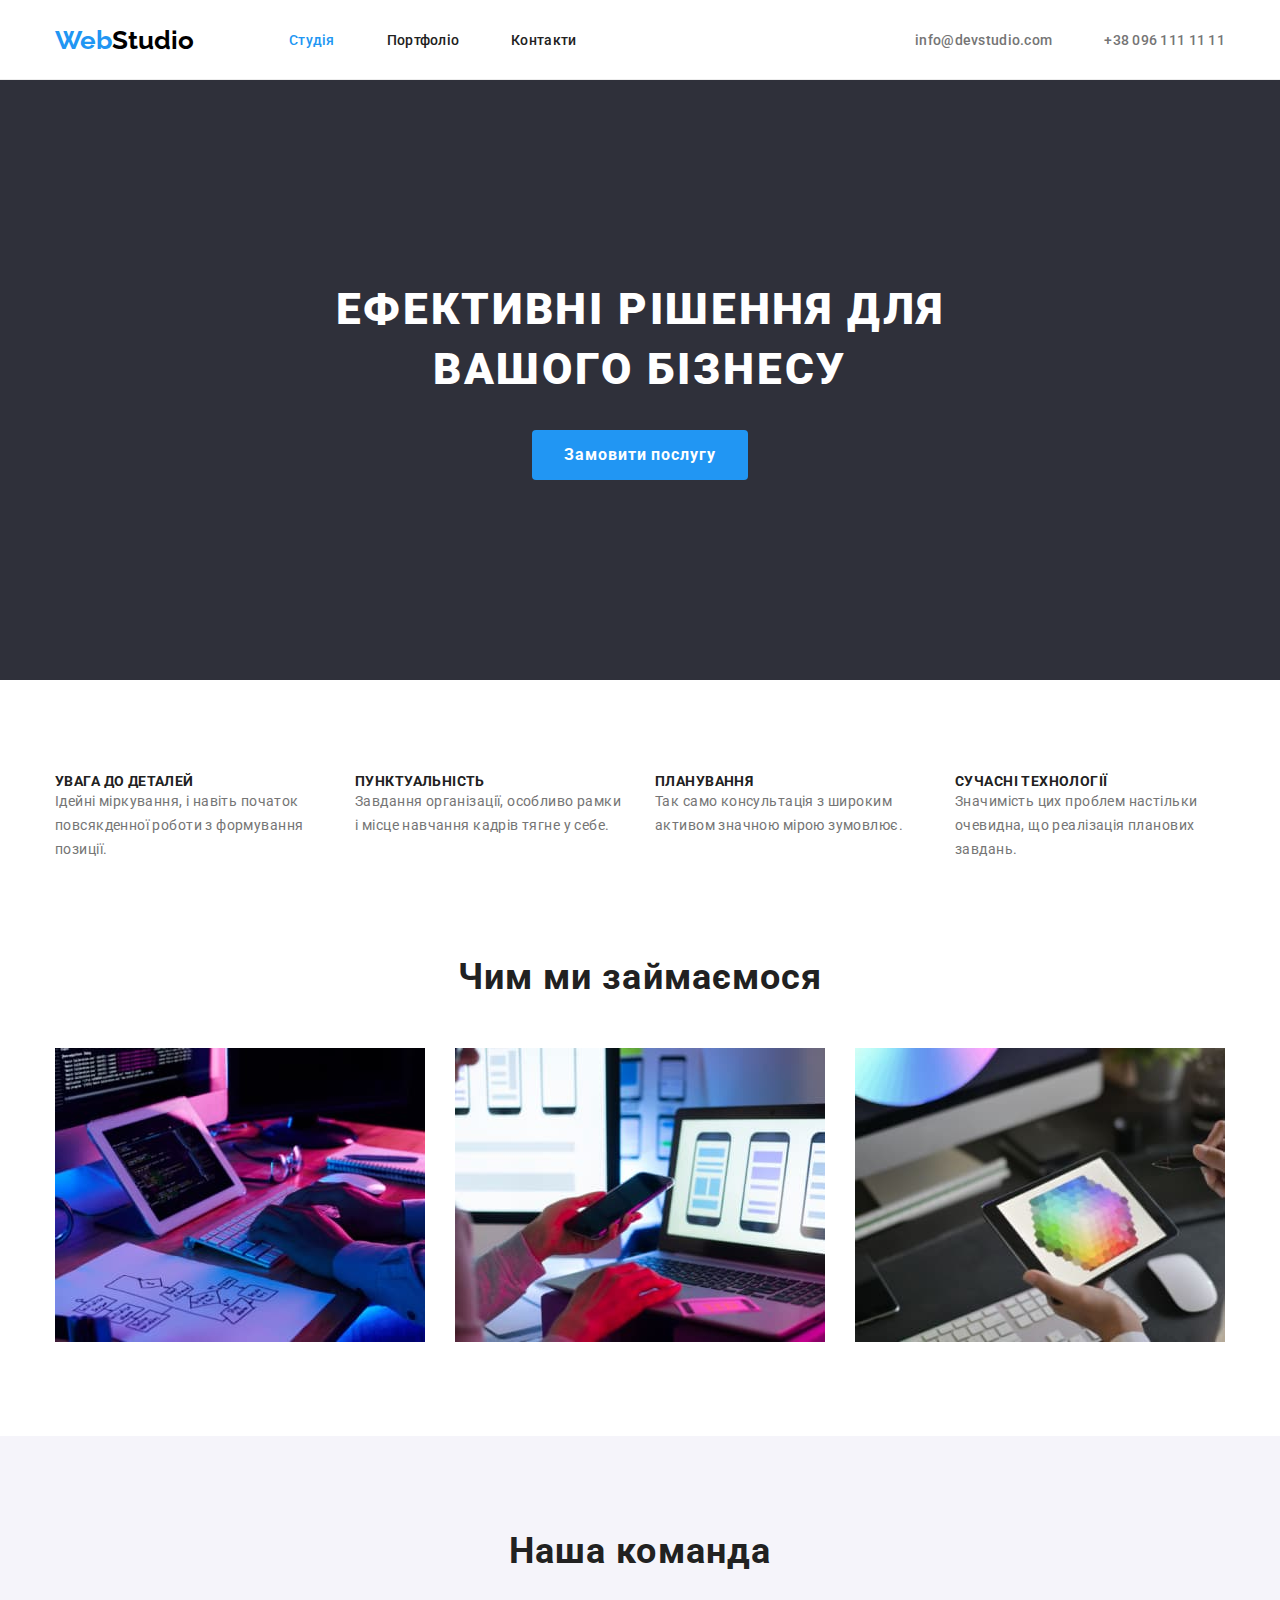
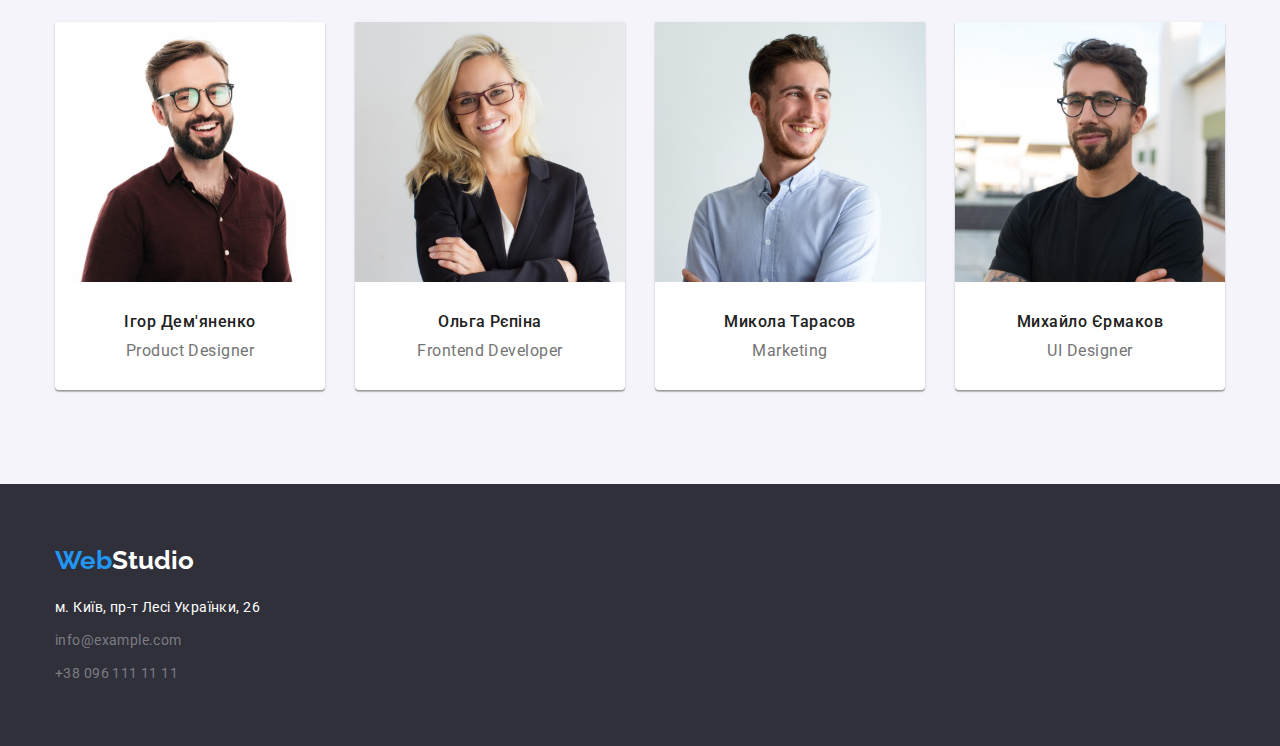
==== index.html @ 160a492e "error correction part-4" ====
<!DOCTYPE html>
<html lang="uk">
  <head>
    <meta charset="UTF-8" />
    <meta http-equiv="X-UA-Compatible" content="IE=edge" />
    <meta name="viewport" content="width=device-width, initial-scale=1.0" />
    <title>GoIt-homework-2</title>
    <link
      href="https://fonts.googleapis.com/css2?family=Raleway:wght@700&family=Roboto:wght@400;500;700;900&display=swap"
      rel="stylesheet"
    />
    <link
      rel="stylesheet"
      href="https://cdnjs.cloudflare.com/ajax/libs/modern-normalize/1.1.0/modern-normalize.min.css"
    />
    <link rel="stylesheet" href="./css/styles.css" />
  </head>
  <!-- Body-->
  <body class="main-page">
    <!-- Header-->
    <header>
      <div class="container section header-container">
        <!-- Navigation -->
        <nav class="header-navigation">
          <a href="#" class="logo">
            <span class="first-title">Web</span
            ><span class="second-title">Studio</span>
          </a>
          <ul class="navigation header-menu">
            <li>
              <a class="item-navigation current" href="index.html">Студія</a>
            </li>
            <li>
              <a class="item-navigation" href="portfolio.html">Портфоліо</a>
            </li>
            <li>
              <a class="item-navigation" href="#">Контакти</a>
            </li>
          </ul>
        </nav>
        <ul class="contacts header-contacts">
          <li>
            <a class="item-contacts" href="email:info@devstudio.com"
              >info@devstudio.com</a
            >
          </li>
          <li>
            <a class="item-contacts" href="tel:+380961111111"
              >+38 096 111 11 11</a
            >
          </li>
        </ul>
      </div>
    </header>
    <!-- Main -->
    <main>
      <!-- Секція - hero -->
      <section class="hero hero-modify section">
        <div class="container hero-title">
          <h1 class="subject">
            Ефективні рішення для <br />
            вашого бізнесу
          </h1>
          <button type="button" class="button-central pointer">
            Замовити послугу
          </button>
        </div>
      </section>
      <!-- Секція - attention -->
      <section class="attention section">
        <div class="container">
          <h2 class="visually-hidden">Наші особливості</h2>
          <ul class="menu attention-menu">
            <li class="attention-card">
              <h3 class="description">УВАГА ДО ДЕТАЛЕЙ</h3>
              <p class="announcement">
                Ідейні міркування, і навіть початок повсякденної роботи з
                формування позиції.
              </p>
            </li>
            <li class="attention-card">
              <h3 class="description">ПУНКТУАЛЬНІСТЬ</h3>
              <p class="announcement">
                Завдання організації, особливо рамки і місце навчання кадрів
                тягне у себе.
              </p>
            </li>
            <li class="attention-card">
              <h3 class="description">ПЛАНУВАННЯ</h3>
              <p class="announcement">
                Так само консультація з широким активом значною мірою зумовлює.
              </p>
            </li>
            <li class="attention-card">
              <h3 class="description">СУЧАСНІ ТЕХНОЛОГІЇ</h3>
              <p class="announcement">
                Значимість цих проблем настільки очевидна, що реалізація
                планових завдань.
              </p>
            </li>
          </ul>
        </div>
      </section>
      <!-- Секція - work -->
      <section class="work section">
        <div class="container">
          <h2 class="sub-subject work-title">Чим ми займаємося</h2>
          <ul class="menu-img menu-foto">
            <li class="foto-work">
              <img src="./images/work-1.jpg" alt="development" width="370" />
            </li>
            <li class="foto-work">
              <img
                src="./images/work-2.jpg"
                alt="mobile optimization"
                width="370"
              />
            </li>
            <li class="foto-work">
              <img src="./images/work-3.jpg" alt="testing" width="370" />
            </li>
          </ul>
        </div>
      </section>
      <!-- Секція - team -->
      <section class="team section">
        <div class="container">
          <h2 class="sub-subject team-title">Наша команда</h2>
          <ul class="menu-team">
            <li class="team-foto">
              <img src="./images/img-3.jpg" alt="Ігор Дем'яненко" width="270" />
              <div class="team-members">
                <h3 class="employee">Ігор Дем'яненко</h3>
                <p class="direction">Product Designer</p>
              </div>
            </li>
            <li class="team-foto">
              <img src="./images/img-2.jpg" alt="Ольга Рєпіна" width="270" />
              <div class="team-members">
                <h3 class="employee">Ольга Рєпіна</h3>
                <p class="direction">Frontend Developer</p>
              </div>
            </li>
            <li class="team-foto">
              <img src="./images/img-1.jpg" alt="Микола Тарасов" width="270" />
              <div class="team-members">
                <h3 class="employee">Микола Тарасов</h3>
                <p class="direction">Marketing</p>
              </div>
            </li>
            <li class="team-foto">
              <img src="./images/img.jpg" alt="Михайло Єрмаков" width="270" />
              <div class="team-members">
                <h3 class="employee">Михайло Єрмаков</h3>
                <p class="direction">UI Designer</p>
              </div>
            </li>
          </ul>
        </div>
      </section>
    </main>
    <!-- Footer -->
    <footer class="footer logo-footer">
      <div class="container footer-nav">
        <a href="#" class="logo logo-footer"
          ><span class="first-title">Web</span
          ><span class="third-title">Studio</span></a
        >
        <ul class="contacts footer-contacts">
          <li class="footer-item-contacts">
            <a
              class="item-contacts adress"
              href="https://goo.gl/maps/Yw9RbGyQuBQphTTS8"
              >м. Київ, пр-т Лесі Українки, 26
            </a>
          </li>
          <li class="footer-item-contacts">
            <a class="item-contacts mail" href="email:info@example.com"
              >info@example.com</a
            >
          </li>
          <li class="footer-item-contacts">
            <a class="item-contacts number" href="tel:+380961111111"
              >+38 096 111 11 11</a
            >
          </li>
        </ul>
      </div>
    </footer>
  </body>
</html>
---- css/styles.css ----
:root {
    --main-page: #FFFFFF;
    --main-opacity: #FFFFFF60;
    --text-items: #2196F3;
    --element-hero: #2F303A;
    --text-page: #000000;
    --text-main: #212121;
    --text-contacts: #757575;
    --bcg-button: #F5F4FA;
    --bcg-btn-hero: #188CE8;
    --border-header: #ECECEC;
    --border-portfolio: #EEEEEE;
    --card-distance: 30px;
    --card-shadow: 0px 1px 3px rgba(0, 0, 0, 0.12),
        0px 1px 1px rgba(0, 0, 0, 0.14),
        0px 2px 1px rgba(0, 0, 0, 0.2);
}
h1, h2, h3, h4, p, ul, span {
    margin-top: 0;
    margin-bottom: 0;
}

ul {
    padding-left: 0;
}
img {
    display: block;
}

/* Курсор - рука (pointer) */
.pointer {
    cursor: pointer;
}

/* Робоча зона - контейнер*/
.container {
    width: 1200px;
    margin: 0 auto;
    padding-left: 15px;
    padding-right: 15px;
    /* outline: 2px solid red; */
}
/* Section - паддинги */
.section {
    padding-top: 94px;
    padding-bottom: 94px;
}


/* OUTLINE */
/*
.container {
    outline: 1px solid red ;
} */


/* Header - flex */
.header-container {
    display: flex;
    align-items: center;
    justify-content: space-between;
}

.header-menu, .header-contacts, .header-navigation {
    display: flex;
    align-items: center;
}
.header-menu, .header-contacts {
    column-gap: 52px;
}
.header-navigation {
    column-gap: 95px;
}
.header-container {
    padding-top: 24px;
    padding-bottom: 23px;
}
header {
    border-bottom: 1px solid var(--border-header) ;
}

/* Hero - flex */
.hero-modify {
    padding-top: 200px;
    padding-bottom: 200px;
    background-color: var(--element-hero);
}
.hero-title {
    display: flex;
    flex-direction: column;
    align-items: center;
}

.button-central {
    margin-top: 30px;
    padding: 10px 32px;
}

/* Секція Attention - flex */
.attention-menu {
    display: flex;
    justify-content: space-between;
}

/* Сітка attention-card */

.attention-card {
   width: calc((100% - 3 * 30px)/4);
 }


/* Секція work - flex */
.menu-foto {
    display: flex;
    justify-content: space-between;
}
.foto-work {
    width: calc((100% - 2 * 30px)/3);
    
}

/* Секція team - flex */

.menu-team {
    display: flex;
    justify-content: space-between;
}
.team-foto {
    text-align: center;
    background-color: var(--main-page);
    border-radius: 0 0 4px 4px;
    box-shadow: var(--card-shadow);
    width: calc((100% - 3 * 30px )/4);
}

/* Портфоліо - flex */

.menu-nav-porfolio {
    display: flex;
    justify-content: center;
    margin-bottom: 50px;
}
.button-menu {
    margin-right: 8px;
}




/* Сітка списку в портфоліо */ 

.menu-service {
    display: flex;
    flex-wrap: wrap;
    margin-top: calc( -1 * var(--card-distance));
    margin-left: calc( -1 * var(--card-distance));
}
.menu-service > .picture-portfolio {
    flex-basis: calc(100%/3 - var(--card-distance));
    margin-left: var(--card-distance);
    margin-top: var(--card-distance);
}




 
.picture-portfolio {
    text-align: left;
    padding-bottom: 0px;
}


.menu-description {
    border-left: 1px solid var(--border-portfolio);
    border-bottom: 1px solid var(--border-portfolio);
    border-right: 1px solid var(--border-portfolio);
    padding: 20px 24px;
}




/* =====Сторінка - Студія =====*/
/* Основні стилі - body */
body {
    font-family: 'Roboto', sans-serif;
    background-color: var(--main-page);
    color: var(--text-main);
}
.navigation, .contacts, .menu,
.menu-img, .menu-team, .menu-service {
    list-style: none;
}

/* Logo - WebStudio */
.logo {
    font-family: 'Raleway';
    font-size: 26px;
    font-weight: 700;
    line-height: 1.24;
}
.first-title {
    color: var(--text-items);
}
.second-title {
    color: var(--text-page);
}
.third-title {
    color: var(--main-page);
}

.item-contacts, .item-navigation, .logo {
    text-decoration: none;
}

/* Кнопки навыгації*/
.item-navigation {
    font-size: 14px;
    line-height: 1.14;
    font-weight: 500;
    letter-spacing: 0.02em;
    color: var(--text-main);
}

.item-contacts {
    font-size: 14px;
    line-height: 1.14;
    font-weight: 500;
    letter-spacing: 0.02em;
    color: var(--text-contacts);
}

.item-navigation:hover,
.item-navigation:focus,
.item-contacts:hover,
.item-contacts:focus {
    color: var(--text-items);
}

.item-navigation.current {
    color: var(--text-items);
}

/* Секція - hero */
.subject {
    color: var(--main-page);
    font-size: 44px;
    line-height: 1.36;
    font-weight: 900;
    text-transform: uppercase;
    text-align: center;
    letter-spacing: 0.06em;
}
.button-central {
    font-family: 'Roboto', sans-serif;
    font-size: 16px;
    line-height: 1.88;
    font-weight: 700;
    background-color: #2196F3;
    color: var(--main-page) ;
    border: var(--text-items);
    letter-spacing: 0.06em;
    border-radius: 4px;
    text-align: center;
}

.button-central:hover,
.button-central:focus {
    color: var(--main-page);
    background-color: var(--bcg-btn-hero);
}

/* Секція - опис */
.description {
    font-size: 14px;
    font-weight: 700;
    line-height: 1.14;
    letter-spacing: 0.03em;
    text-transform: uppercase;
}
.announcement {
    font-size: 14px;
    line-height: 1.71;
    letter-spacing: 0.03em;
    color: var(--text-contacts);
}

/* Секція - work */
.sub-subject {
    font-size: 36px;
    line-height: 1.17;
    font-weight: 700;
    letter-spacing: 0.03em;
    text-align: center;
    margin-bottom: 50px;
}
.work {
    padding-top: 0;
}

/* Секція - team */

.team {
    background-color: var(--bcg-button);
}

.employee {
    font-size: 16px;
    font-weight: 500;
    line-height: 1.19;
    letter-spacing: 0.03em;
}
.direction {
    font-size: 16px;
    font-weight: 400;
    line-height: 1.19;
    letter-spacing: 0.03em;
    color: var(--text-contacts);
}
.team-members {
    padding-top: 30px;
    padding-bottom: 30px;
}
.employee {
    margin-bottom: 10px;
}

/* Footer */
.footer-nav {
    
}
.footer-contacts {
    margin-top: 20px;
}
.footer {
    background-color: var(--element-hero);
    padding: 60px 0 60px 0;
}

.adress {
    font-size: 14px;
    line-height: 1.71;
    letter-spacing: 0.03em;
    font-weight: 400;
    color: var(--main-page);
}

.mail,
.number {
    font-size: 14px;
    line-height: 1.71;
    letter-spacing: 0.03em;
    font-weight: 400;
    color: var(--main-opacity);
}

.footer-item-contacts:not(:last-child) {
    margin-bottom: 9px;
}



/* Скриваємо заголовки */
.visually-hidden {
    position: absolute;
    white-space: nowrap;
    width: 1px;
    height: 1px;
    overflow: hidden;
    border: 0;
    padding: 0;
    clip: rect(0 0 0 0);
    clip-path: inset(50%);
    margin: -1px;
}
  
/* ====== Сторінка - Портфоліо =====*/

/* Стилі кнопок портфоліо*/
.list-button:hover,
.list-button:focus {
    color: var(--main-page) ;
    background-color: var(--text-items);
}
.list-button {
    font-family: 'Roboto', sans-serif;
    font-weight: 500;
    font-size: 16px;
    line-height: 1.63;
    letter-spacing: 0.03em;
    color: var(--text-main);
    background-color: var(--bcg-button);
    border: var(--bcg-button);
    border-radius: 4px;
    padding: 6px 22px;
}
.first {
    padding: 6px 25px;
}
.menu-portfolio {
    font-weight: 700;
    font-size: 18px;
    line-height: 2;
    letter-spacing: 0.06em;
    color: var(--text-main);
}
.service-name {
    font-weight: 400;
    font-size: 16px;
    line-height: 1.88;
    letter-spacing: 0.03em;
    color: var(--text-contacts);
    margin-top: 4px;
}
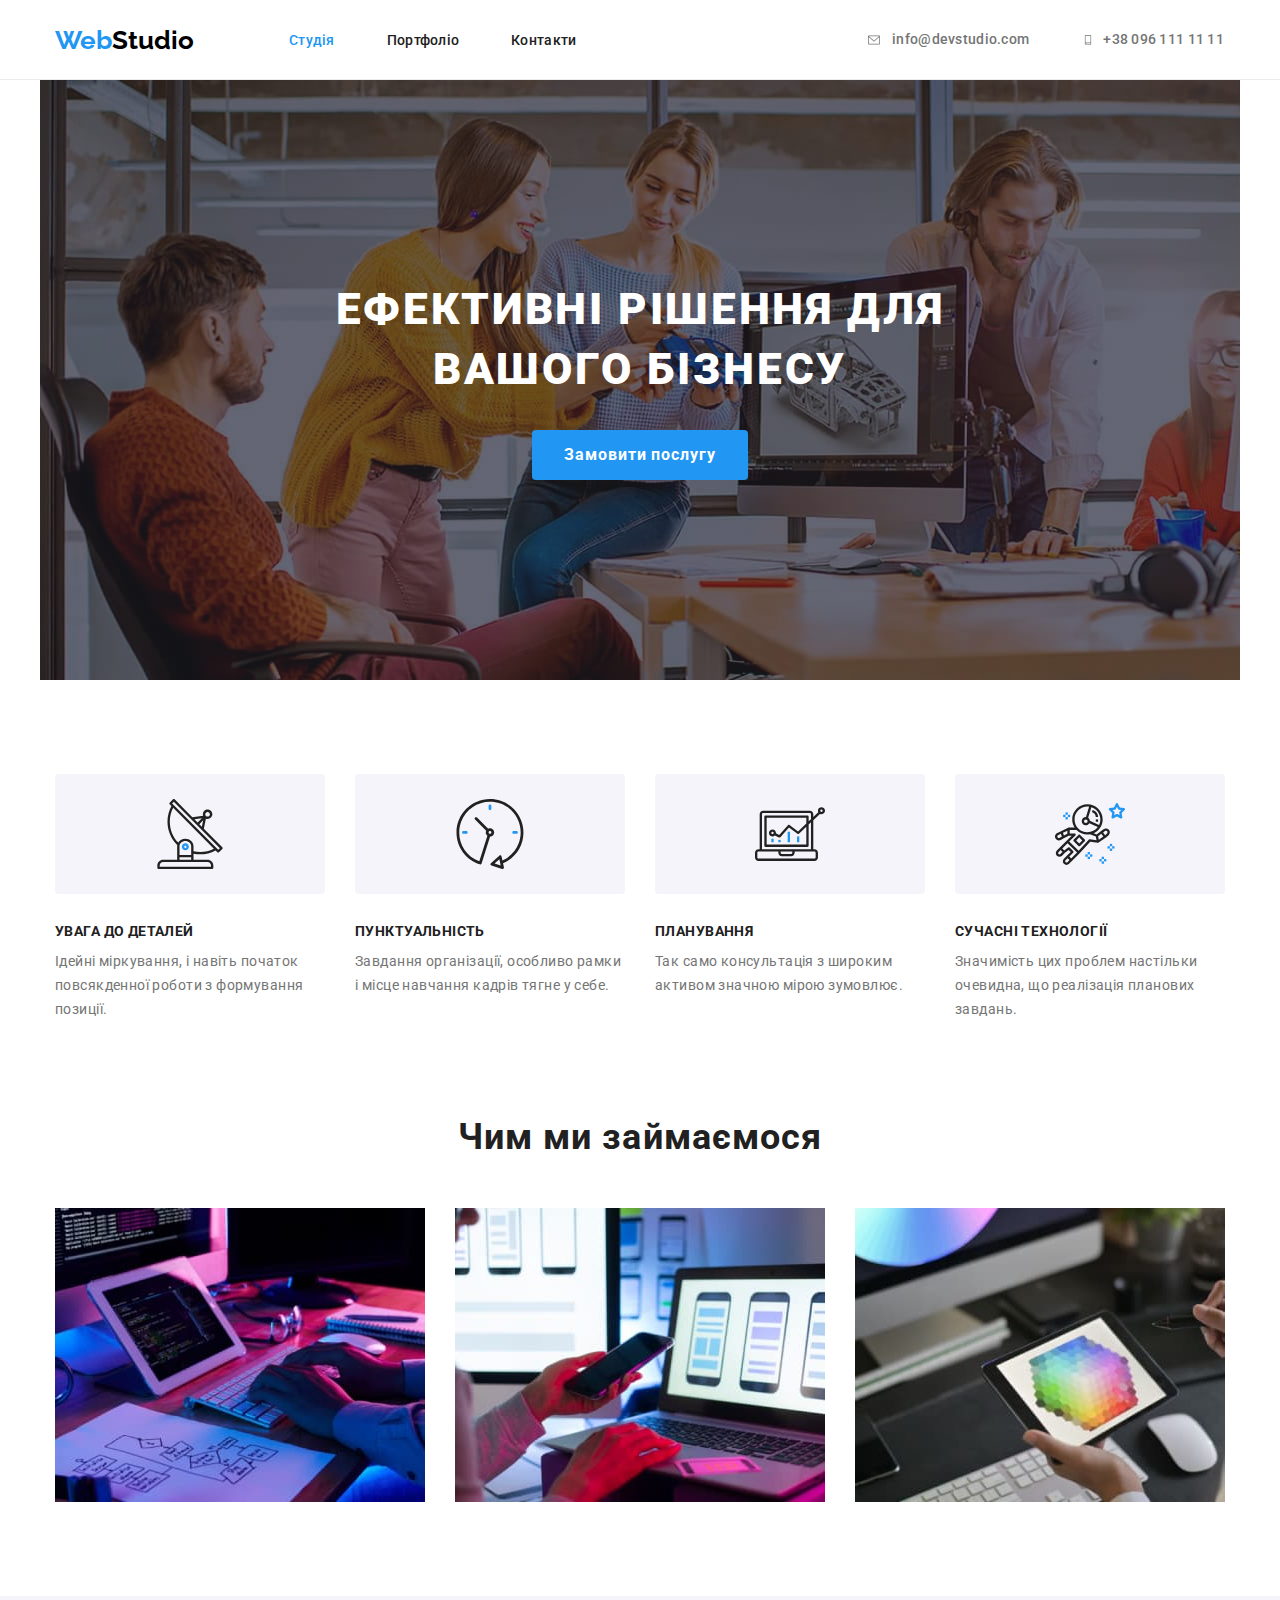
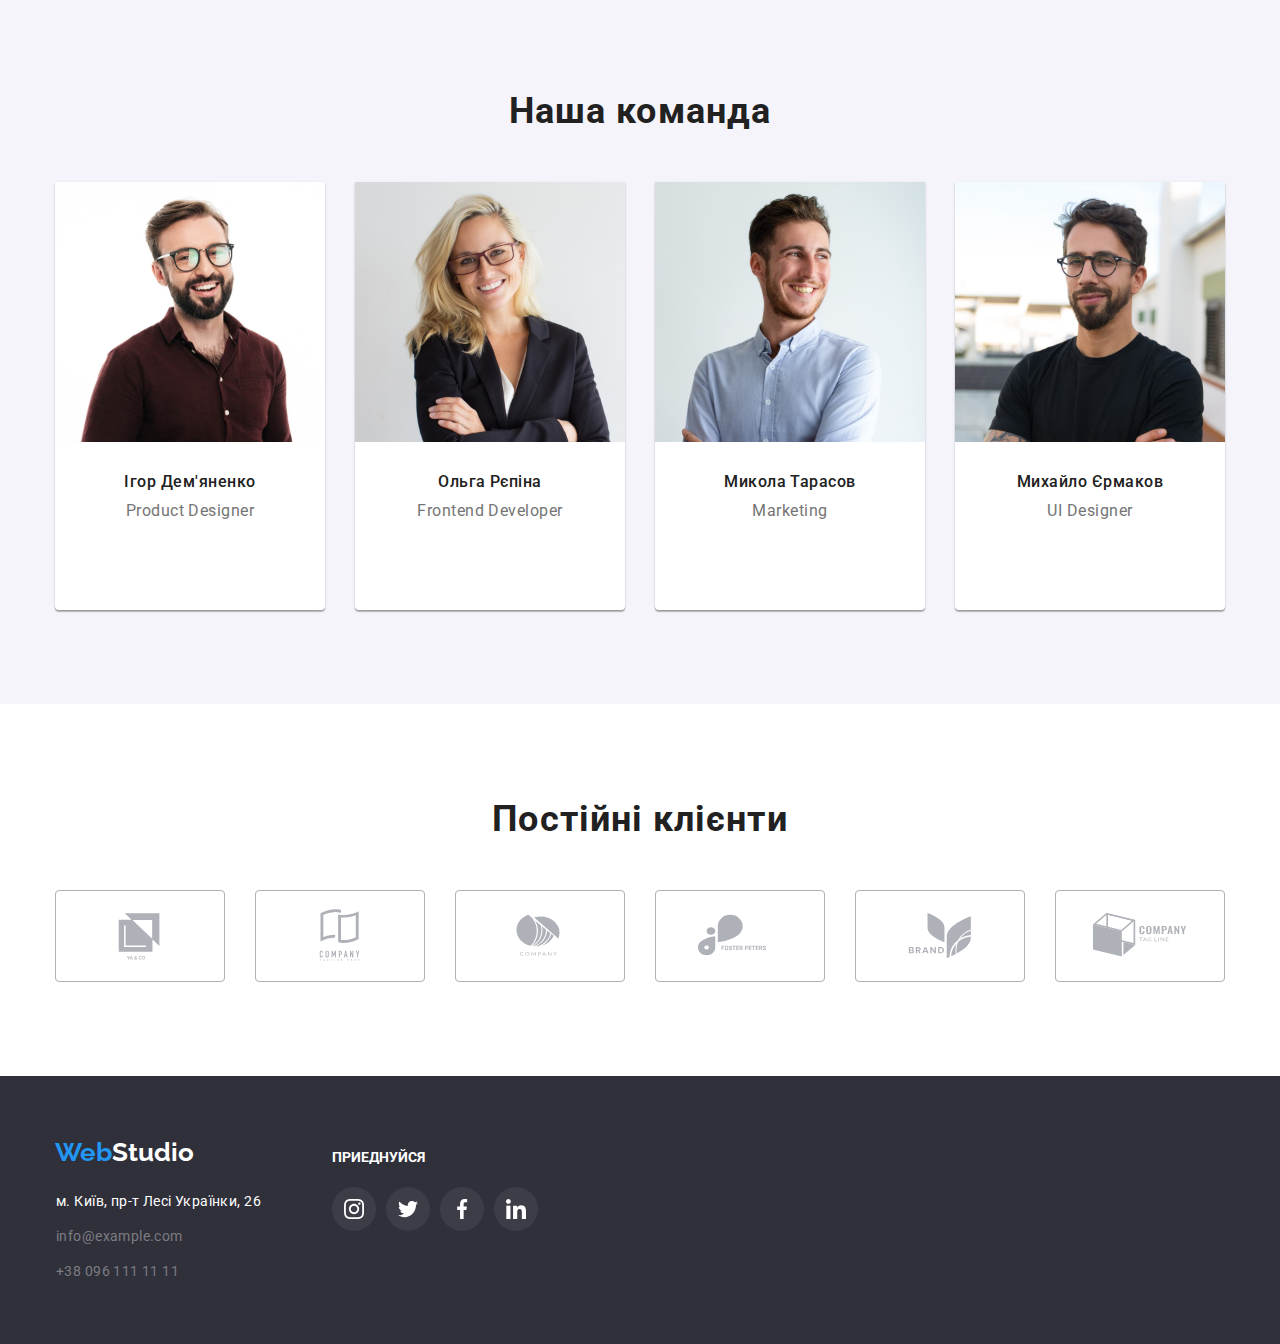
==== commit 8f9af237: "home-work-04" ====
--- a/index.html
+++ b/index.html
@@ -4,7 +4,7 @@
     <meta charset="UTF-8" />
     <meta http-equiv="X-UA-Compatible" content="IE=edge" />
     <meta name="viewport" content="width=device-width, initial-scale=1.0" />
-    <title>GoIt-homework-2</title>
+    <title>GoIt-homework-4</title>
     <link
       href="https://fonts.googleapis.com/css2?family=Raleway:wght@700&family=Roboto:wght@400;500;700;900&display=swap"
       rel="stylesheet"
@@ -39,14 +39,30 @@
           </ul>
         </nav>
         <ul class="contacts header-contacts">
-          <li>
-            <a class="item-contacts" href="email:info@devstudio.com"
-              >info@devstudio.com</a
+          <li class="header-mail">
+            <a class="item-contacts" href="email:info@devstudio.com">
+              <svg
+                aria-label="конверт"
+                class="icon-header"
+                width="16"
+                height="12"
+              >
+                <use href="./images/sprite.svg#icon-envelope"></use>
+              </svg>
+              info@devstudio.com</a
             >
           </li>
           <li>
-            <a class="item-contacts" href="tel:+380961111111"
-              >+38 096 111 11 11</a
+            <a class="item-contacts" href="tel:+380961111111">
+              <svg
+                aria-label="смартфон"
+                class="icon-header"
+                width="10"
+                height="16"
+              >
+                <use href="./images/sprite.svg#icon-smartphone"></use>
+              </svg>
+              +38 096 111 11 11</a
             >
           </li>
         </ul>
@@ -55,7 +71,7 @@
     <!-- Main -->
     <main>
       <!-- Секція - hero -->
-      <section class="hero hero-modify section">
+      <section class="hero hero-modify">
         <div class="container hero-title">
           <h1 class="subject">
             Ефективні рішення для <br />
@@ -72,6 +88,16 @@
           <h2 class="visually-hidden">Наші особливості</h2>
           <ul class="menu attention-menu">
             <li class="attention-card">
+              <div class="icon-advantage">
+                <svg
+                  aria-label="деталі"
+                  class="icon-antenna"
+                  width="70"
+                  height="70"
+                >
+                  <use href="./images/sprite.svg#icon-antenna"></use>
+                </svg>
+              </div>
               <h3 class="description">УВАГА ДО ДЕТАЛЕЙ</h3>
               <p class="announcement">
                 Ідейні міркування, і навіть початок повсякденної роботи з
@@ -79,6 +105,16 @@
               </p>
             </li>
             <li class="attention-card">
+              <div class="icon-advantage">
+                <svg
+                  aria-label="пунктуальність"
+                  class="icon-clock"
+                  width="70"
+                  height="70"
+                >
+                  <use href="./images/sprite.svg#icon-clock"></use>
+                </svg>
+              </div>
               <h3 class="description">ПУНКТУАЛЬНІСТЬ</h3>
               <p class="announcement">
                 Завдання організації, особливо рамки і місце навчання кадрів
@@ -86,12 +122,32 @@
               </p>
             </li>
             <li class="attention-card">
+              <div class="icon-advantage">
+                <svg
+                  aria-label="планування"
+                  class="icon-diagram"
+                  width="70"
+                  height="70"
+                >
+                  <use href="./images/sprite.svg#icon-diagram"></use>
+                </svg>
+              </div>
               <h3 class="description">ПЛАНУВАННЯ</h3>
               <p class="announcement">
                 Так само консультація з широким активом значною мірою зумовлює.
               </p>
             </li>
             <li class="attention-card">
+              <div class="icon-advantage">
+                <svg
+                  aria-label="технології"
+                  class="icon-astronaut"
+                  width="70"
+                  height="70"
+                >
+                  <use href="./images/sprite.svg#icon-astronaut"></use>
+                </svg>
+              </div>
               <h3 class="description">СУЧАСНІ ТЕХНОЛОГІЇ</h3>
               <p class="announcement">
                 Значимість цих проблем настільки очевидна, що реалізація
@@ -133,6 +189,37 @@
                 <h3 class="employee">Ігор Дем'яненко</h3>
                 <p class="direction">Product Designer</p>
               </div>
+              <!-- Social-list-1-->
+              <ul class="socila-list">
+                <li class="social-list-item">
+                  <a href="" class="social-list-link">
+                    <svg aria-label="інстаграм" class="social-list-icon">
+                      <use href="./images/sprite.svg#icon-instagram"></use>
+                    </svg>
+                  </a>
+                </li>
+                <li class="social-list-item">
+                  <a href="" class="social-list-link">
+                    <svg aria-label="твітер" class="social-list-icon">
+                      <use href="./images/sprite.svg#icon-twitter"></use>
+                    </svg>
+                  </a>
+                </li>
+                <li class="social-list-item">
+                  <a href="" class="social-list-link">
+                    <svg aria-label="фейсбук" class="social-list-icon">
+                      <use href="./images/sprite.svg#icon-facebook"></use>
+                    </svg>
+                  </a>
+                </li>
+                <li class="social-list-item">
+                  <a href="" class="social-list-link">
+                    <svg aria-label="лінкедін" class="social-list-icon">
+                      <use href="./images/sprite.svg#icon-linkedin"></use>
+                    </svg>
+                  </a>
+                </li>
+              </ul>
             </li>
             <li class="team-foto">
               <img src="./images/img-2.jpg" alt="Ольга Рєпіна" width="270" />
@@ -140,6 +227,37 @@
                 <h3 class="employee">Ольга Рєпіна</h3>
                 <p class="direction">Frontend Developer</p>
               </div>
+              <!-- Social-list-2-->
+              <ul class="socila-list">
+                <li class="social-list-item">
+                  <a href="" class="social-list-link">
+                    <svg aria-label="інстаграм" class="social-list-icon">
+                      <use href="./images/sprite.svg#icon-instagram"></use>
+                    </svg>
+                  </a>
+                </li>
+                <li class="social-list-item">
+                  <a href="" class="social-list-link">
+                    <svg aria-label="твітер" class="social-list-icon">
+                      <use href="./images/sprite.svg#icon-twitter"></use>
+                    </svg>
+                  </a>
+                </li>
+                <li class="social-list-item">
+                  <a href="" class="social-list-link">
+                    <svg aria-label="фейсбук" class="social-list-icon">
+                      <use href="./images/sprite.svg#icon-facebook"></use>
+                    </svg>
+                  </a>
+                </li>
+                <li class="social-list-item">
+                  <a href="" class="social-list-link">
+                    <svg aria-label="лінкедін" class="social-list-icon">
+                      <use href="./images/sprite.svg#icon-linkedin"></use>
+                    </svg>
+                  </a>
+                </li>
+              </ul>
             </li>
             <li class="team-foto">
               <img src="./images/img-1.jpg" alt="Микола Тарасов" width="270" />
@@ -147,6 +265,37 @@
                 <h3 class="employee">Микола Тарасов</h3>
                 <p class="direction">Marketing</p>
               </div>
+              <!-- Social-list-3-->
+              <ul class="socila-list">
+                <li class="social-list-item">
+                  <a href="" class="social-list-link">
+                    <svg aria-label="інстаграм" class="social-list-icon">
+                      <use href="./images/sprite.svg#icon-instagram"></use>
+                    </svg>
+                  </a>
+                </li>
+                <li class="social-list-item">
+                  <a href="" class="social-list-link">
+                    <svg aria-label="твітер" class="social-list-icon">
+                      <use href="./images/sprite.svg#icon-twitter"></use>
+                    </svg>
+                  </a>
+                </li>
+                <li class="social-list-item">
+                  <a href="" class="social-list-link">
+                    <svg aria-label="фейсбук" class="social-list-icon">
+                      <use href="./images/sprite.svg#icon-facebook"></use>
+                    </svg>
+                  </a>
+                </li>
+                <li class="social-list-item">
+                  <a href="" class="social-list-link">
+                    <svg aria-label="лінкедін" class="social-list-icon">
+                      <use href="./images/sprite.svg#icon-linkedin"></use>
+                    </svg>
+                  </a>
+                </li>
+              </ul>
             </li>
             <li class="team-foto">
               <img src="./images/img.jpg" alt="Михайло Єрмаков" width="270" />
@@ -154,6 +303,87 @@
                 <h3 class="employee">Михайло Єрмаков</h3>
                 <p class="direction">UI Designer</p>
               </div>
+              <!-- Social-list-4-->
+              <ul class="socila-list">
+                <li class="social-list-item">
+                  <a href="" class="social-list-link">
+                    <svg aria-label="інстаграм" class="social-list-icon">
+                      <use href="./images/sprite.svg#icon-instagram"></use>
+                    </svg>
+                  </a>
+                </li>
+                <li class="social-list-item">
+                  <a href="" class="social-list-link">
+                    <svg aria-label="твітер" class="social-list-icon">
+                      <use href="./images/sprite.svg#icon-twitter"></use>
+                    </svg>
+                  </a>
+                </li>
+                <li class="social-list-item">
+                  <a href="" class="social-list-link">
+                    <svg aria-label="фейсбук" class="social-list-icon">
+                      <use href="./images/sprite.svg#icon-facebook"></use>
+                    </svg>
+                  </a>
+                </li>
+                <li class="social-list-item">
+                  <a href="" class="social-list-link">
+                    <svg aria-label="лінкедін" class="social-list-icon">
+                      <use href="./images/sprite.svg#icon-linkedin"></use>
+                    </svg>
+                  </a>
+                </li>
+              </ul>
+            </li>
+          </ul>
+        </div>
+      </section>
+      <!-- Секція - Постійні клієнти-->
+      <section class="regular-customers">
+        <h2 class="sub-subject team-title">Постійні клієнти</h2>
+        <div class="container">
+          <ul class="logo-customers">
+            <li class="icon-clients">
+              <a href="" class="icon-clients-link">
+                <svg aria-label="Ya-Co" class="icon-client-logo">
+                  <use href="./images/sprite.svg#icon-Ya-Co"></use>
+                </svg>
+              </a>
+            </li>
+            <li class="icon-clients">
+              <a href="" class="icon-clients-link">
+                <svg aria-label="Tagline" class="icon-client-logo">
+                  <use href="./images/sprite.svg#icon-comp-tagline"></use>
+                </svg>
+              </a>
+            </li>
+            <li class="icon-clients">
+              <a href="" class="icon-clients-link">
+                <svg aria-label="Company" class="icon-client-logo">
+                  <use href="./images/sprite.svg#icon-company"></use>
+                </svg>
+              </a>
+            </li>
+            <li class="icon-clients">
+              <a href="" class="icon-clients-link">
+                <svg aria-label="Foster-Peters" class="icon-client-logo">
+                  <use href="./images/sprite.svg#icon-foster-peters"></use>
+                </svg>
+              </a>
+            </li>
+            <li class="icon-clients">
+              <a href="" class="icon-clients-link">
+                <svg aria-label="Brand" class="icon-client-logo">
+                  <use href="./images/sprite.svg#icon-brand"></use>
+                </svg>
+              </a>
+            </li>
+            <li class="icon-clients">
+              <a href="" class="icon-clients-link">
+                <svg aria-label="Tag-Line" class="icon-client-logo">
+                  <use href="./images/sprite.svg#icon-tag-line"></use>
+                </svg>
+              </a>
             </li>
           </ul>
         </div>
@@ -161,30 +391,66 @@
     </main>
     <!-- Footer -->
     <footer class="footer logo-footer">
-      <div class="container footer-nav">
-        <a href="#" class="logo logo-footer"
-          ><span class="first-title">Web</span
-          ><span class="third-title">Studio</span></a
-        >
-        <ul class="contacts footer-contacts">
-          <li class="footer-item-contacts">
-            <a
-              class="item-contacts adress"
-              href="https://goo.gl/maps/Yw9RbGyQuBQphTTS8"
-              >м. Київ, пр-т Лесі Українки, 26
-            </a>
-          </li>
-          <li class="footer-item-contacts">
-            <a class="item-contacts mail" href="email:info@example.com"
-              >info@example.com</a
-            >
-          </li>
-          <li class="footer-item-contacts">
-            <a class="item-contacts number" href="tel:+380961111111"
-              >+38 096 111 11 11</a
-            >
-          </li>
-        </ul>
+      <div class="container footer-general">
+        <div class="footer-nav">
+          <a href="#" class="logo logo-footer"
+            ><span class="first-title">Web</span
+            ><span class="third-title">Studio</span></a
+          >
+          <ul class="contacts footer-contacts">
+            <li class="footer-item-contacts">
+              <a
+                class="item-contacts adress"
+                href="https://goo.gl/maps/Yw9RbGyQuBQphTTS8"
+                >м. Київ, пр-т Лесі Українки, 26
+              </a>
+            </li>
+            <li class="footer-item-contacts">
+              <a class="item-contacts mail" href="email:info@example.com"
+                >info@example.com</a
+              >
+            </li>
+            <li class="footer-item-contacts">
+              <a class="item-contacts number" href="tel:+380961111111"
+                >+38 096 111 11 11</a
+              >
+            </li>
+          </ul>
+        </div>
+        <div class="footer-social">
+          <h3 class="footer-social-join">Приеднуйся</h3>
+          <!-- Social-list-Footer-->
+          <ul class="social-list-footer">
+            <li class="list-item-footer">
+              <a href="" class="social-link-footer">
+                <svg aria-label="інстаграм" class="social-list-icon">
+                  <use href="./images/sprite.svg#icon-instagram"></use>
+                </svg>
+              </a>
+            </li>
+            <li class="list-item-footer">
+              <a href="" class="social-link-footer">
+                <svg aria-label="твітер" class="social-list-icon">
+                  <use href="./images/sprite.svg#icon-twitter"></use>
+                </svg>
+              </a>
+            </li>
+            <li class="list-item-footer">
+              <a href="" class="social-link-footer">
+                <svg aria-label="фейсбук" class="social-list-icon">
+                  <use href="./images/sprite.svg#icon-facebook"></use>
+                </svg>
+              </a>
+            </li>
+            <li class="list-item-footer">
+              <a href="" class="social-link-footer">
+                <svg aria-label="лінкедін" class="social-list-icon">
+                  <use href="./images/sprite.svg#icon-linkedin"></use>
+                </svg>
+              </a>
+            </li>
+          </ul>
+        </div>
       </div>
     </footer>
   </body>
--- a/css/styles.css
+++ b/css/styles.css
@@ -3,6 +3,7 @@
 :root {
     --main-page: #FFFFFF;
     --main-opacity: #FFFFFF60;
+    --main-opacity-two: #FFFFFF10;
     --text-items: #2196F3;
     --element-hero: #2F303A;
     --text-page: #000000;
@@ -12,10 +13,14 @@
     --bcg-btn-hero: #188CE8;
     --border-header: #ECECEC;
     --border-portfolio: #EEEEEE;
+    --icon-social: #AFB1B8;
     --card-distance: 30px;
     --card-shadow: 0px 1px 3px rgba(0, 0, 0, 0.12),
         0px 1px 1px rgba(0, 0, 0, 0.14),
         0px 2px 1px rgba(0, 0, 0, 0.2);
+     --portfolio-shadow: 0px 1px 1px rgba(0, 0, 0, 0.12),
+         0px 4px 4px rgba(0, 0, 0, 0.06),
+         1px 4px 6px rgba(0, 0, 0, 0.16);
 }
 h1, h2, h3, h4, p, ul, span {
     margin-top: 0;
@@ -69,6 +74,7 @@
 }
 .header-menu, .header-contacts {
     column-gap: 52px;
+   
 }
 .header-navigation {
     column-gap: 95px;
@@ -80,17 +86,32 @@
 header {
     border-bottom: 1px solid var(--border-header) ;
 }
+.item-contacts {
+    display: flex;
+    align-items: center;
+    padding: 1px;
+} 
+
+.icon-header {
+    margin-right: 10px;
+    fill: currentColor;
+}
 
 /* Hero - flex */
-.hero-modify {
+/* .hero-modify {
     padding-top: 200px;
     padding-bottom: 200px;
     background-color: var(--element-hero);
 }
+*/
+
 .hero-title {
     display: flex;
     flex-direction: column;
     align-items: center;
+    justify-content: center;
+    height: 600px;
+    background-image: linear-gradient(rgba(47, 48, 58, 0.4),rgba(47, 48, 58, 0.4)), url(../images/Img-hero.jpg);
 }
 
 .button-central {
@@ -108,6 +129,11 @@
 
 .attention-card {
    width: calc((100% - 3 * 30px)/4);
+ }
+
+ .icon-antenna {
+    width: 70px;
+    height: 70px;
  }
 
 
@@ -146,8 +172,9 @@
     margin-right: 8px;
 }
 
-
-
+.picture-portfolio:hover {
+    box-shadow: var(--portfolio-shadow);
+}
 
 /* Сітка списку в портфоліо */ 
 
@@ -191,7 +218,8 @@
     color: var(--text-main);
 }
 .navigation, .contacts, .menu,
-.menu-img, .menu-team, .menu-service {
+.menu-img, .menu-team, .menu-service,
+ .socila-list, .logo-customers, .social-list-footer {
     list-style: none;
 }
 
@@ -238,11 +266,13 @@
 .item-contacts:hover,
 .item-contacts:focus {
     color: var(--text-items);
+    fill: var(--text-items);
 }
 
 .item-navigation.current {
     color: var(--text-items);
 }
+
 
 /* Секція - hero */
 .subject {
@@ -259,7 +289,7 @@
     font-size: 16px;
     line-height: 1.88;
     font-weight: 700;
-    background-color: #2196F3;
+    background-color: var(--text-items);
     color: var(--main-page) ;
     border: var(--text-items);
     letter-spacing: 0.06em;
@@ -287,6 +317,21 @@
     letter-spacing: 0.03em;
     color: var(--text-contacts);
 }
+.icon-advantage {
+    display: flex;
+    align-items: center;
+    justify-content: center; 
+    width: 270px;
+    height: 120px;
+    border-radius: 4px;
+    background-color: var(--bcg-button);
+    margin-bottom: 30px;
+}
+.description {
+    margin-bottom: 10px;
+}
+
+
 
 /* Секція - work */
 .sub-subject {
@@ -322,16 +367,78 @@
 }
 .team-members {
     padding-top: 30px;
-    padding-bottom: 30px;
+    margin-bottom: 16px;
 }
 .employee {
     margin-bottom: 10px;
 }
 
+.social-list-icon {
+    width: 20px;
+    height: 20px;
+    fill: var(--icon-social);
+}
+.socila-list {
+    display: flex;
+    justify-content: center;
+    column-gap: 10px;
+    padding-bottom: 30px;
+    
+}
+.social-list-link {
+    display: flex;
+    align-items: center;
+    justify-content: center;
+    width: 44px;
+    height: 44px;
+    border-radius: 50%;
+    background-color: var(--main-page);
+}
+.social-list-link:hover,
+.social-list-link:focus {
+    background-color: var(--text-items);
+}
+.social-list-link:hover .social-list-icon,
+.social-list-link:focus .social-list-icon {
+    fill: var(--main-page);
+}
+
+/* Секція - Постійні кліенти */
+
+.logo-customers {
+    display: flex;
+    justify-content: space-between;
+    padding-bottom: 94px;
+}
+.icon-clients-link {
+    display: flex;
+    align-items: center;
+    justify-content: center;
+    width: 170px;
+    height: 92px;
+    border-radius: 4px;
+    border:1px solid var(--icon-social);
+    background-color: var(--main-page);
+}
+.icon-client-logo {
+    width: 106px;
+    height: 60px;
+    fill: var(--icon-social)
+}
+.icon-clients-link:hover {
+    border: 1px solid var(--text-items);
+}
+.icon-clients-link:hover .icon-client-logo {
+    fill: var(--text-items);
+}
+.regular-customers {
+    margin-top: 94px;
+}
+
+
+
 /* Footer */
-.footer-nav {
-    
-}
+
 .footer-contacts {
     margin-top: 20px;
 }
@@ -359,6 +466,56 @@
 
 .footer-item-contacts:not(:last-child) {
     margin-bottom: 9px;
+}
+.footer-social-join {
+    font-size: 14px;
+    font-weight: 700;
+    line-height: 1.24;
+    text-transform: uppercase;
+    color:var(--main-page);
+    letter-spacing: 3%;
+    display: inline-block;
+    margin-bottom: 20px;
+    
+}
+
+.social-list-footer {
+    display: flex;
+    justify-content: center;
+    column-gap: 10px;
+    padding-bottom: 30px;
+ }
+
+ .social-list-icon {
+    fill: var(--main-page);
+ }
+
+.footer-nav, .footer-social {
+    display: inline-block;
+}
+.footer-general {
+    display: flex;
+    
+}
+.footer-social {
+    width: 206px;
+    height: 80px;
+    margin-left: 70px;
+    margin-top: 12px;
+}
+
+.social-link-footer {
+    display: flex;
+    align-items: center;
+    justify-content: center;
+    width: 44px;
+    height: 44px;
+    border-radius: 50%;
+    background-color: var(--main-opacity-two);
+}
+.social-link-footer:hover,
+.social-link-footer:focus {
+    background-color: var(--text-items)
 }
 
 
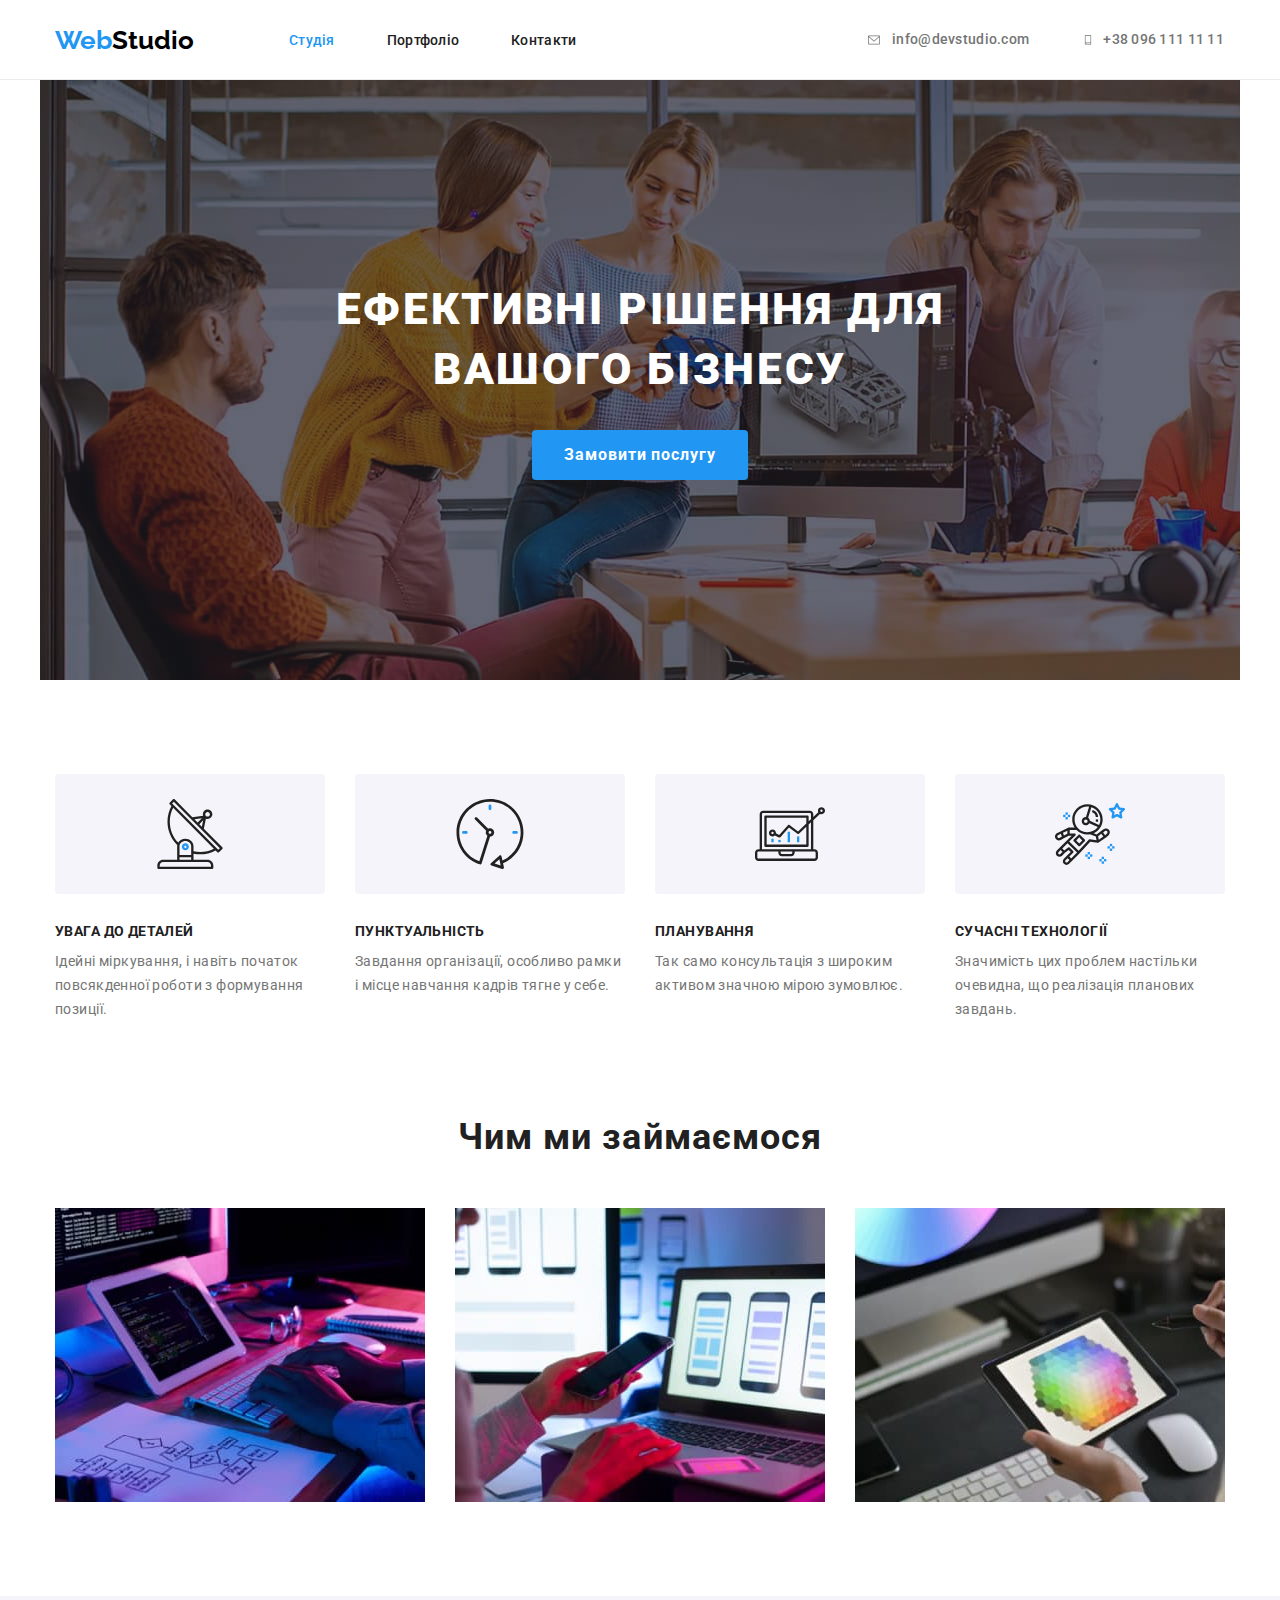
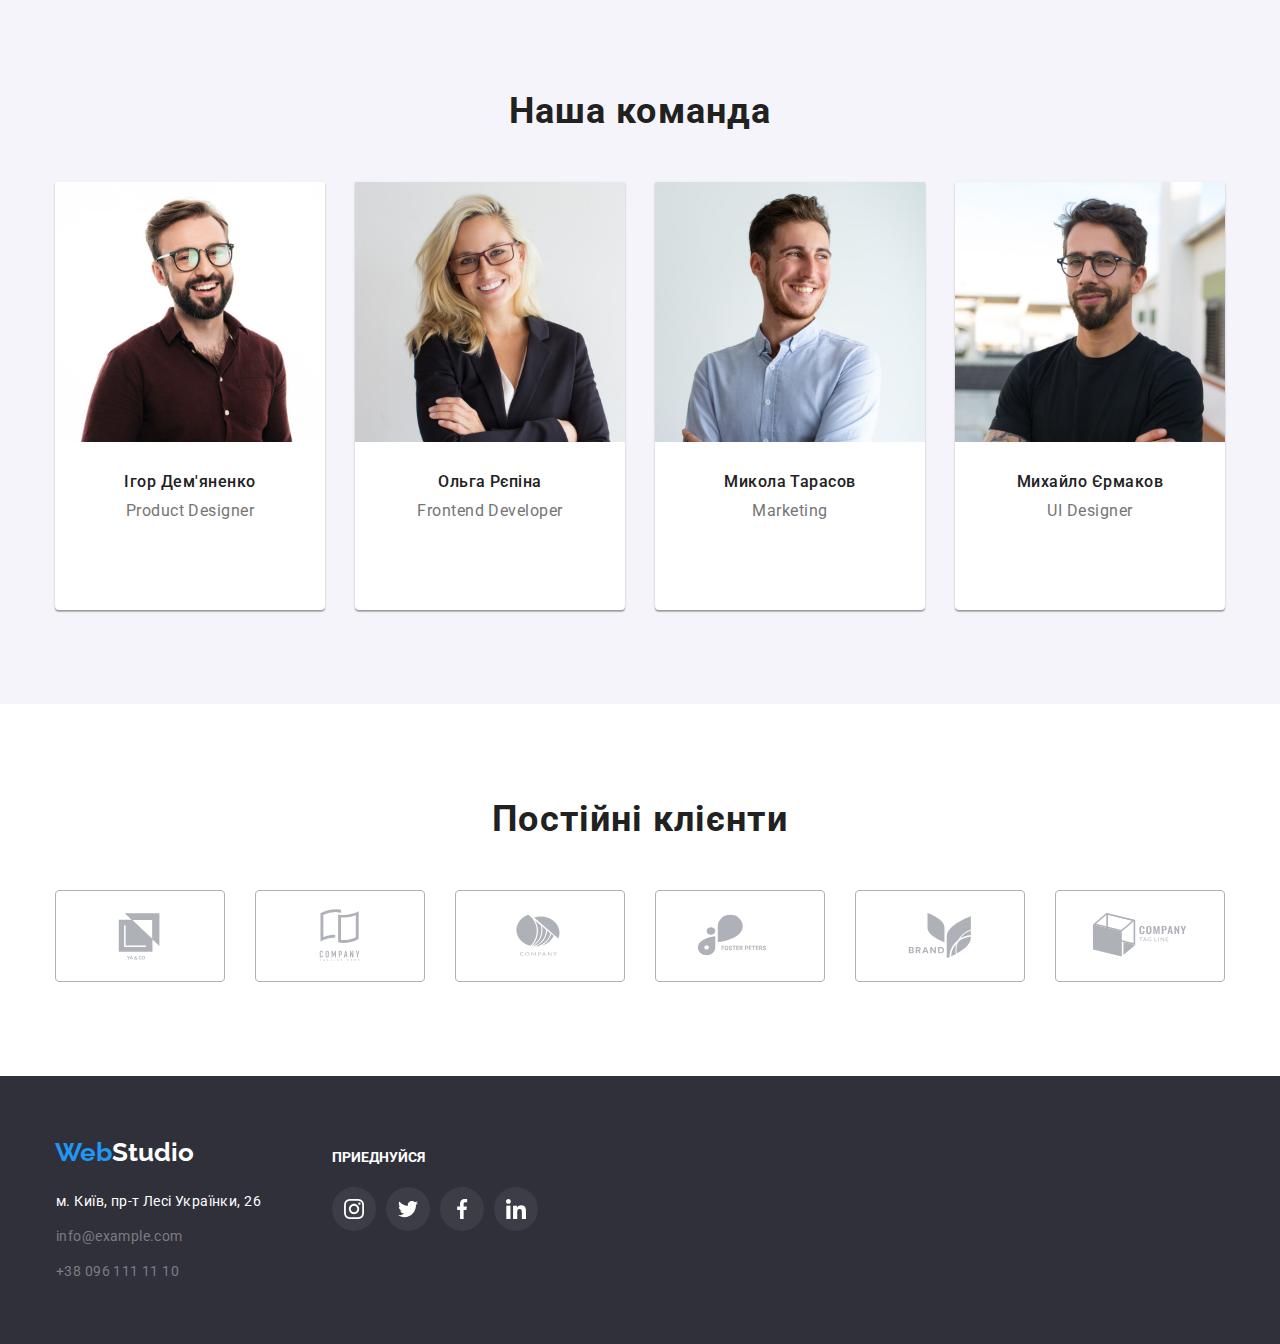
==== commit 799bd839: "no work -GitHub - test" ====
--- a/index.html
+++ b/index.html
@@ -412,7 +412,7 @@
             </li>
             <li class="footer-item-contacts">
               <a class="item-contacts number" href="tel:+380961111111"
-                >+38 096 111 11 11</a
+                >+38 096 111 11 10</a
               >
             </li>
           </ul>
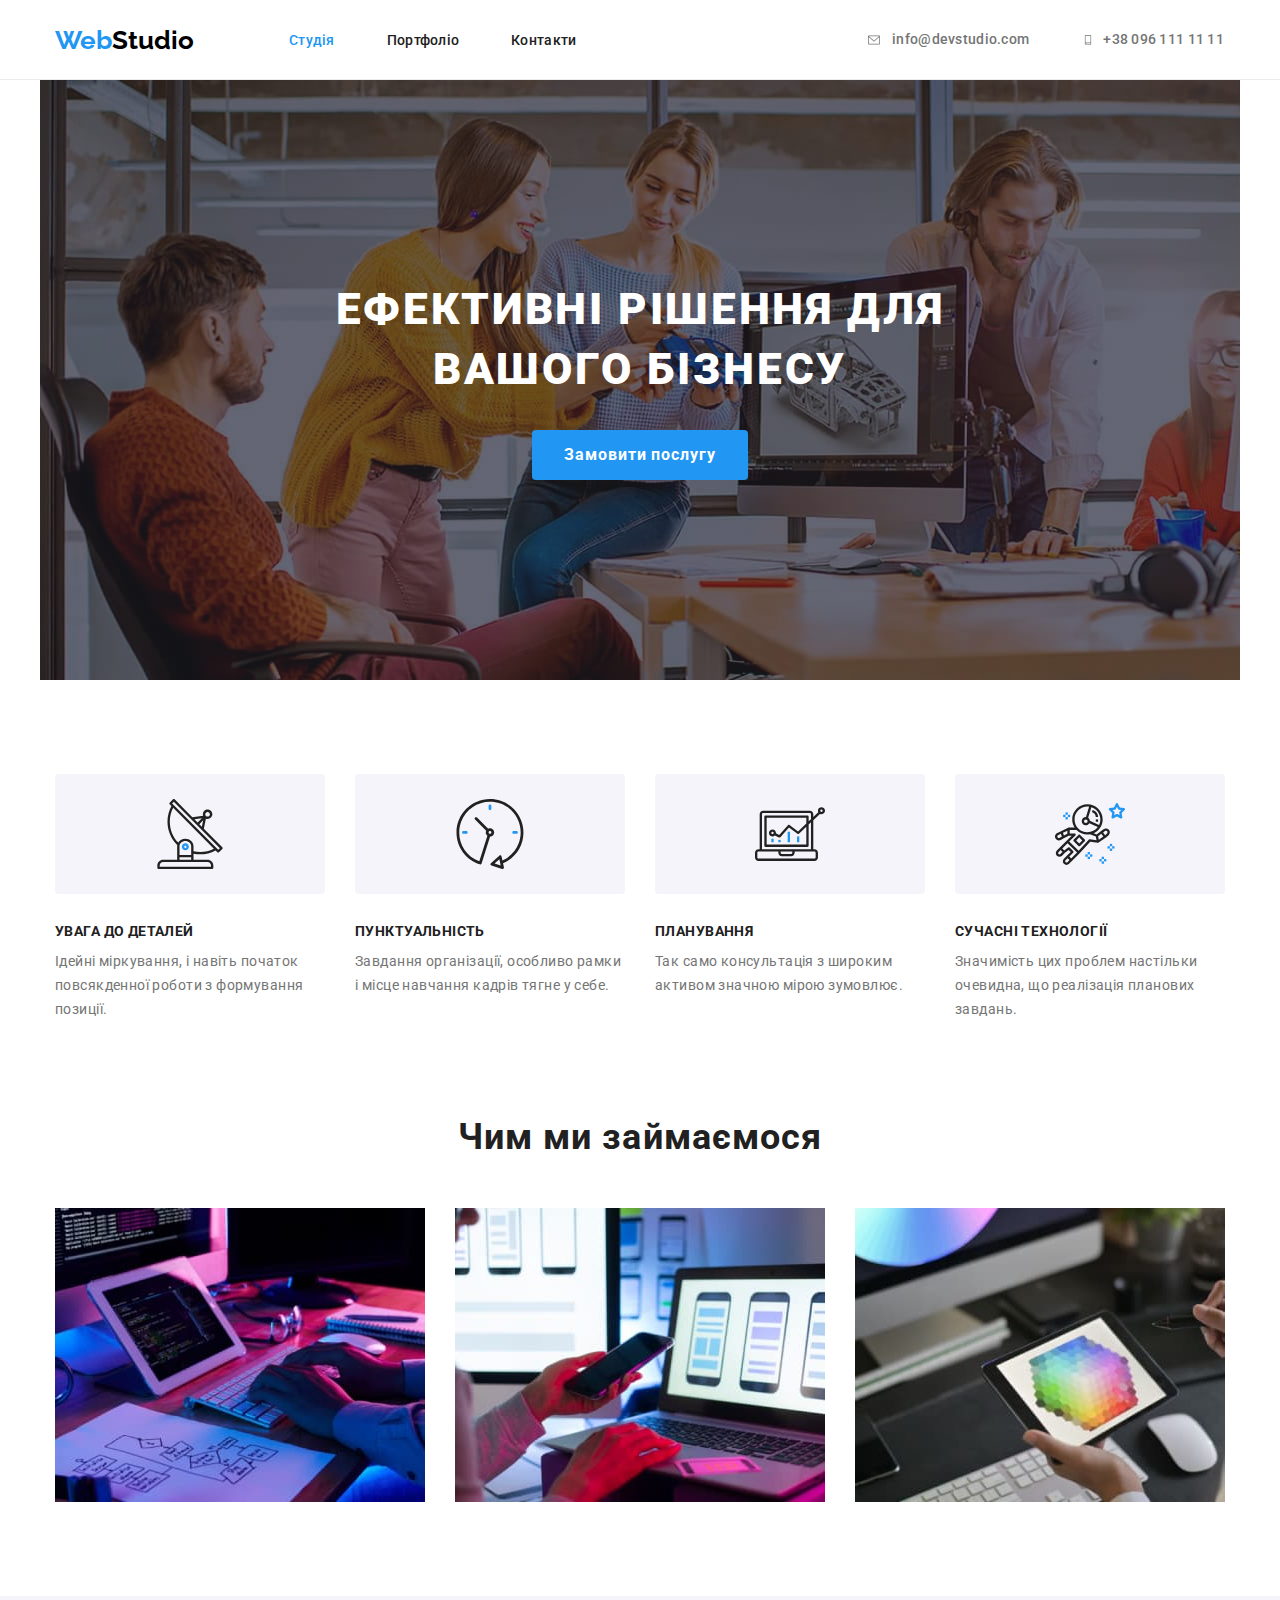
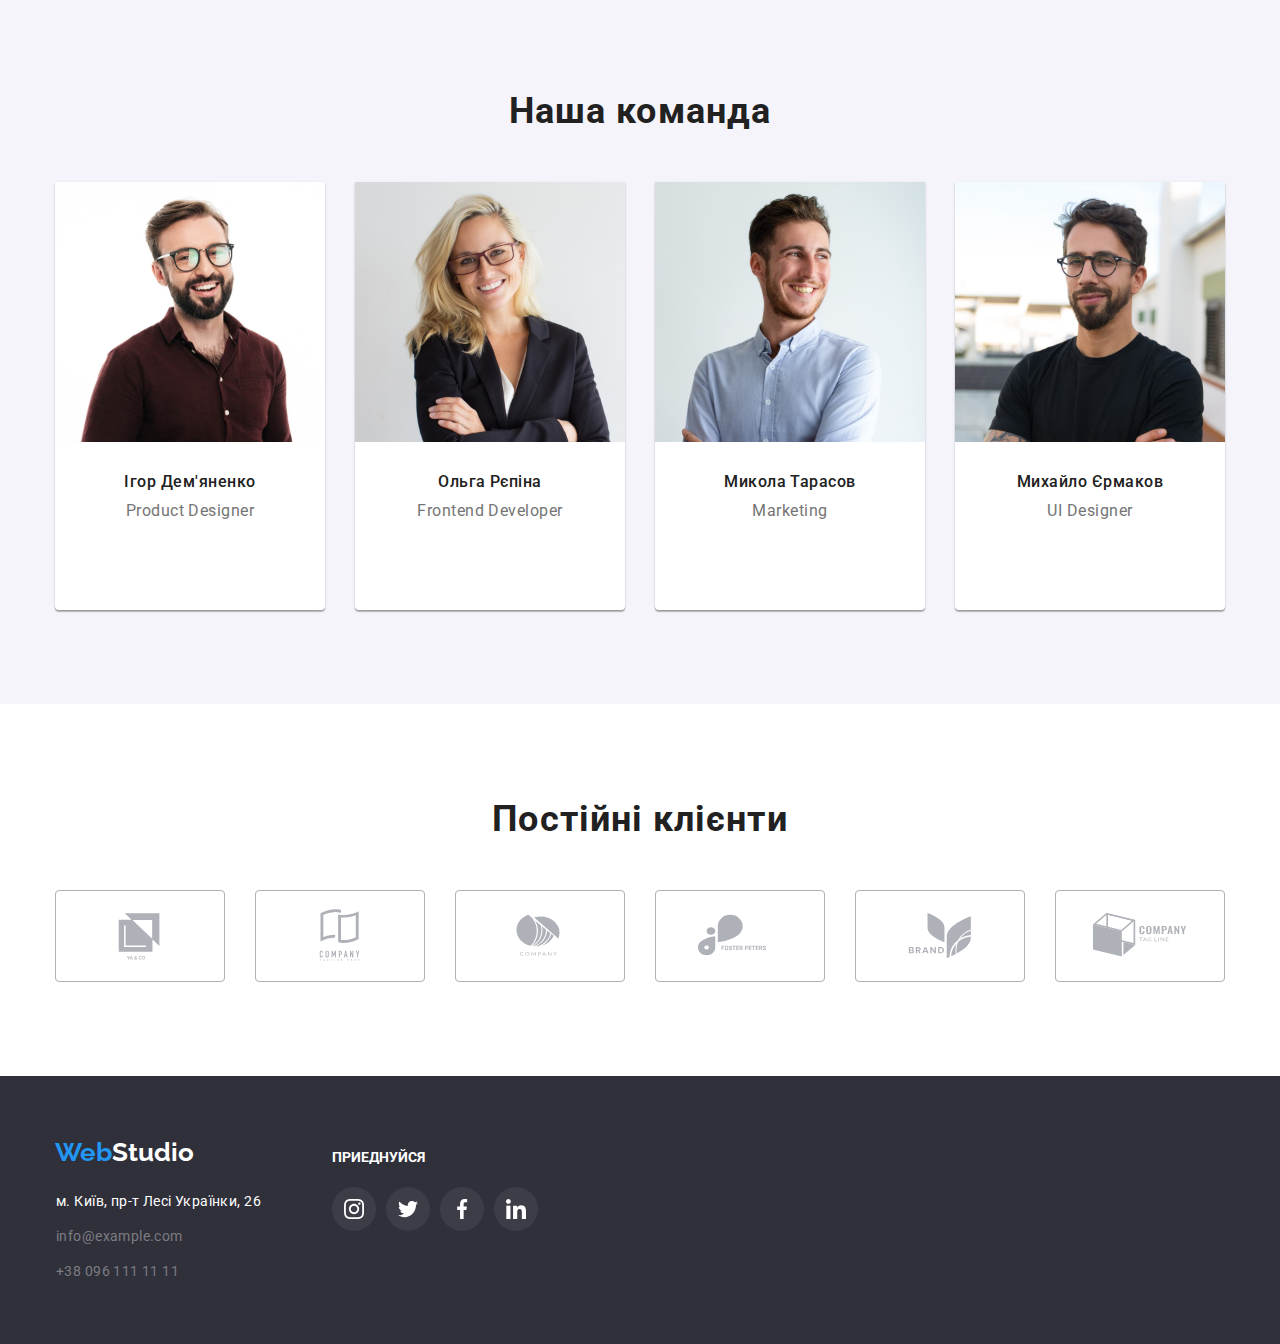
==== commit e806dd81: "hw-04" ====
--- a/index.html
+++ b/index.html
@@ -412,7 +412,7 @@
             </li>
             <li class="footer-item-contacts">
               <a class="item-contacts number" href="tel:+380961111111"
-                >+38 096 111 11 10</a
+                >+38 096 111 11 11</a
               >
             </li>
           </ul>
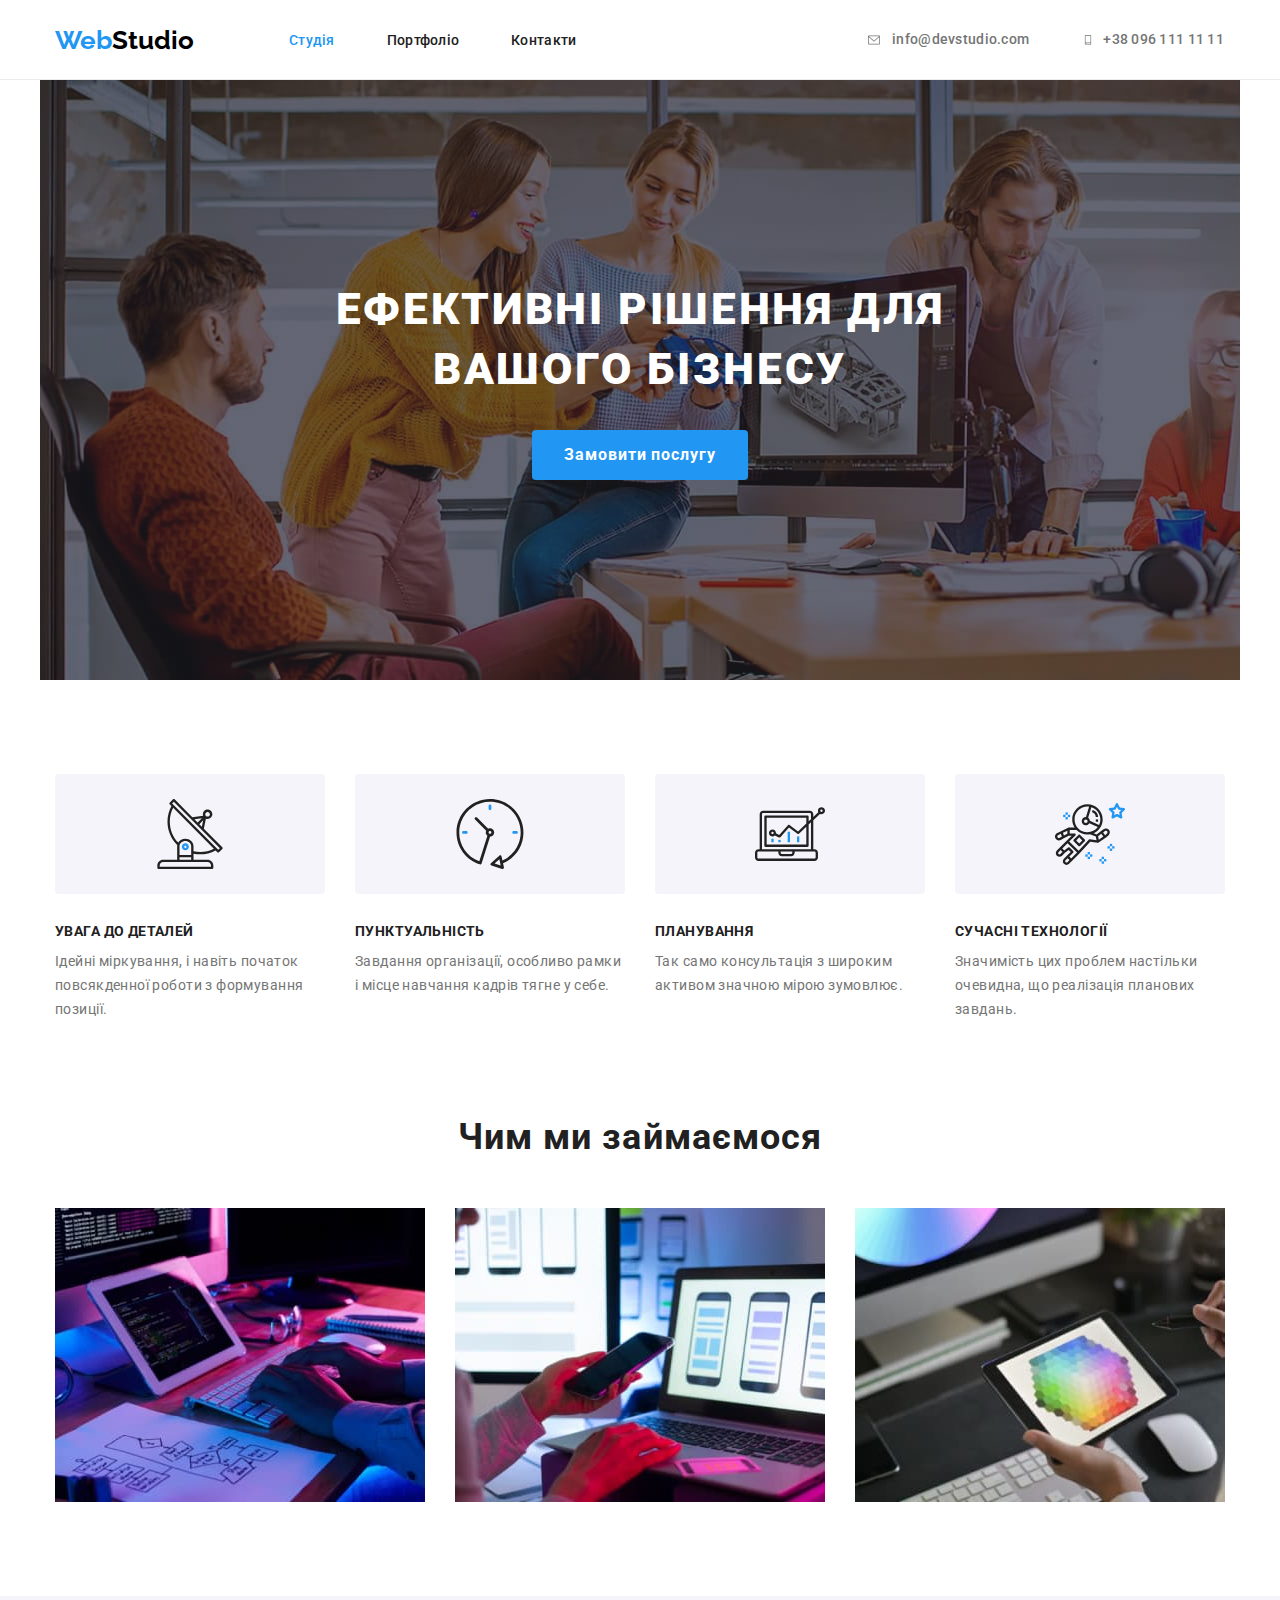
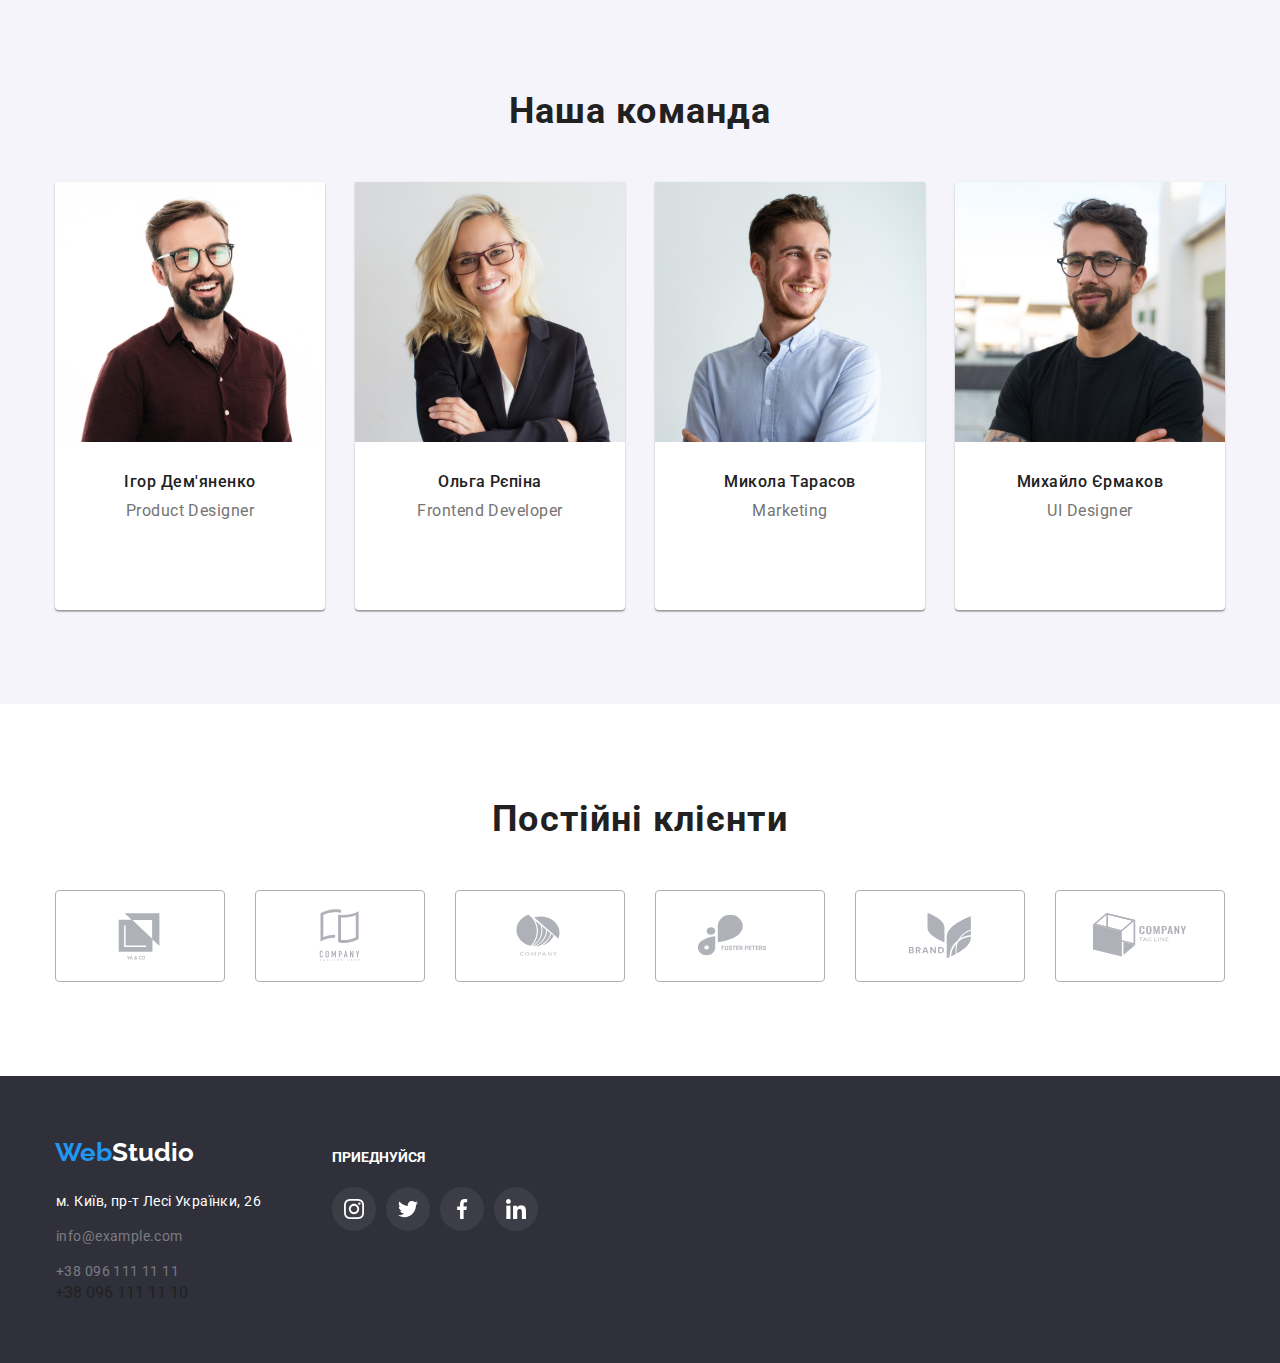
==== commit 6b897dd2: "Merge branch 'main' of https://github.com/SedaNoty/goit-markup-hw-03" ====
--- a/index.html
+++ b/index.html
@@ -15,7 +15,6 @@
     />
     <link rel="stylesheet" href="./css/styles.css" />
   </head>
-  <!-- Body-->
   <body class="main-page">
     <!-- Header-->
     <header>
@@ -412,7 +411,11 @@
             </li>
             <li class="footer-item-contacts">
               <a class="item-contacts number" href="tel:+380961111111"
+
                 >+38 096 111 11 11</a
+
+                >+38 096 111 11 10</a
+
               >
             </li>
           </ul>
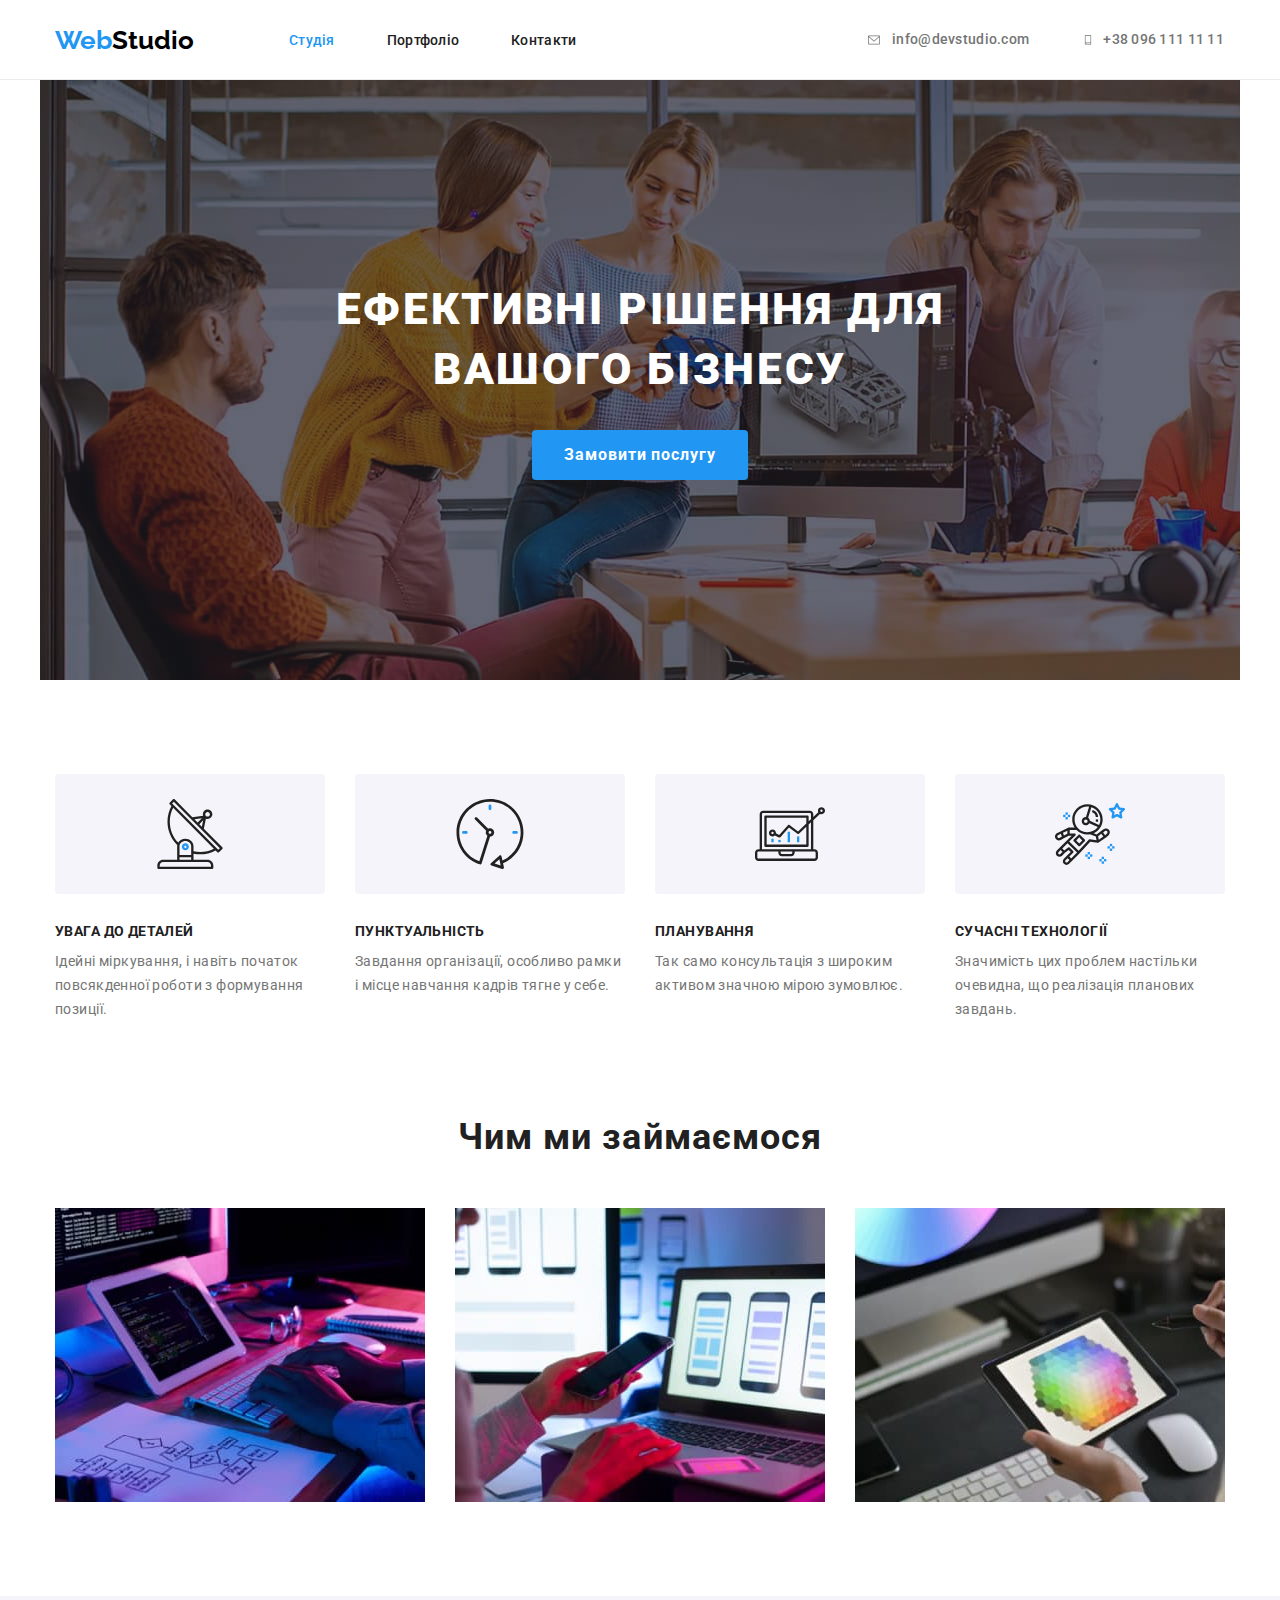
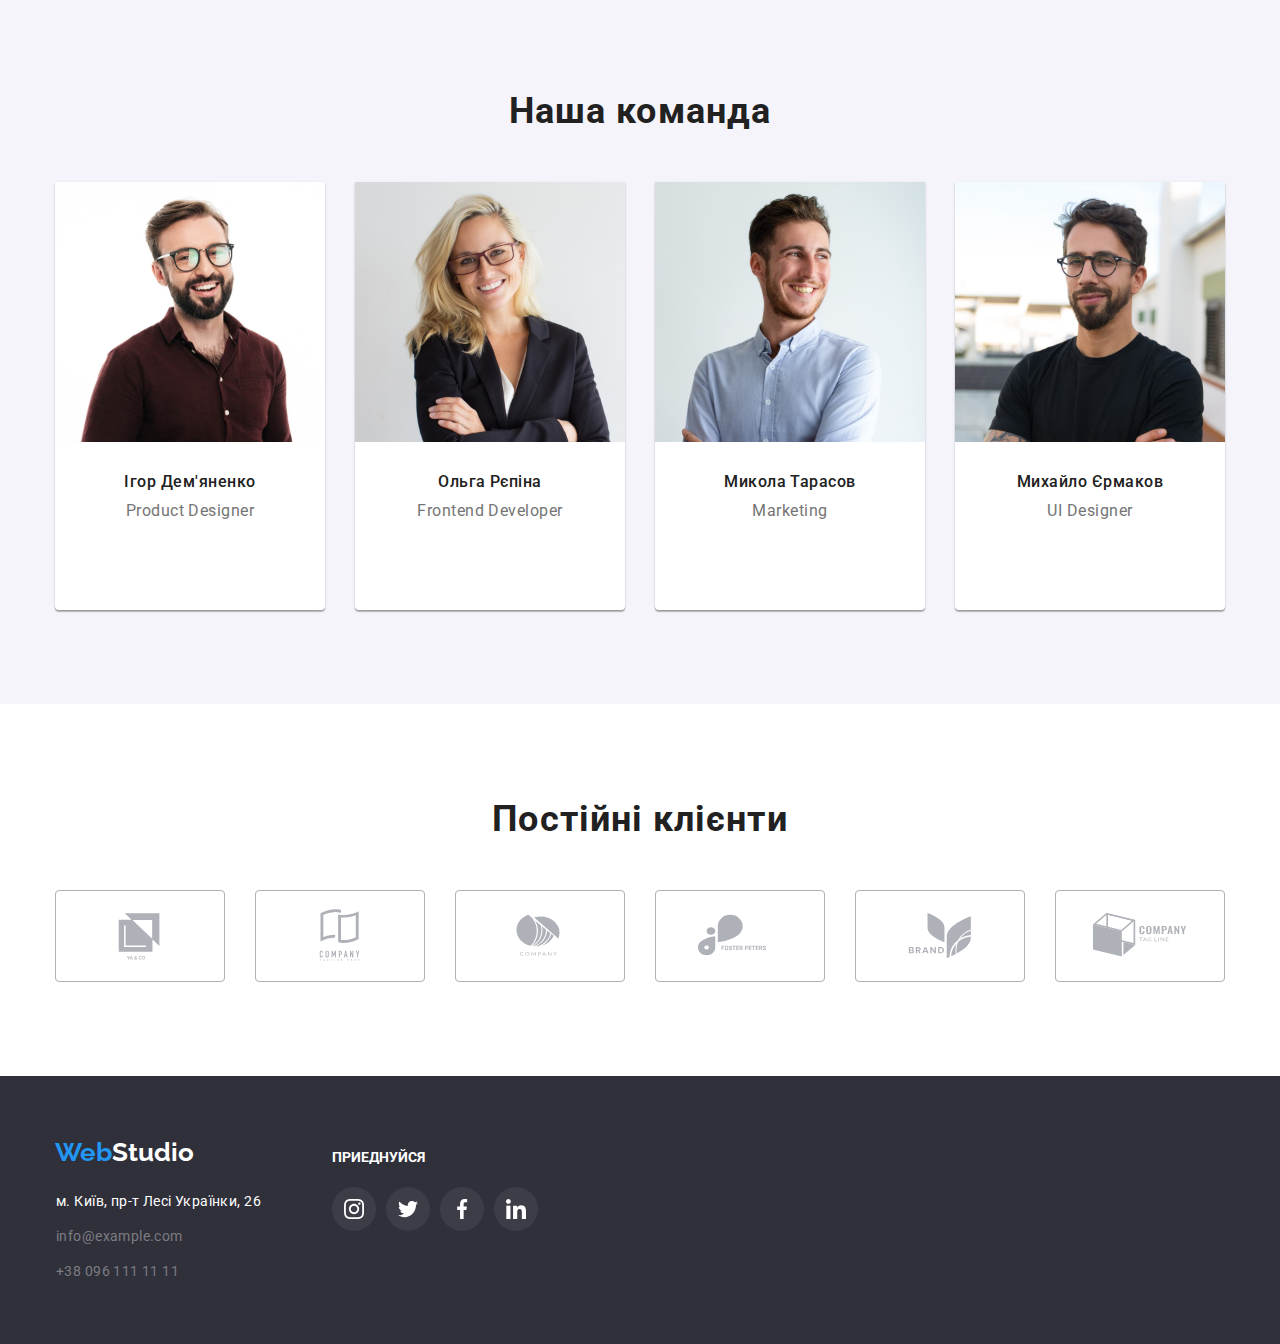
==== commit 7937e9cc: "home-work-04" ====
--- a/index.html
+++ b/index.html
@@ -15,6 +15,7 @@
     />
     <link rel="stylesheet" href="./css/styles.css" />
   </head>
+  <!-- Body-->
   <body class="main-page">
     <!-- Header-->
     <header>
@@ -411,11 +412,7 @@
             </li>
             <li class="footer-item-contacts">
               <a class="item-contacts number" href="tel:+380961111111"
-
                 >+38 096 111 11 11</a
-
-                >+38 096 111 11 10</a
-
               >
             </li>
           </ul>
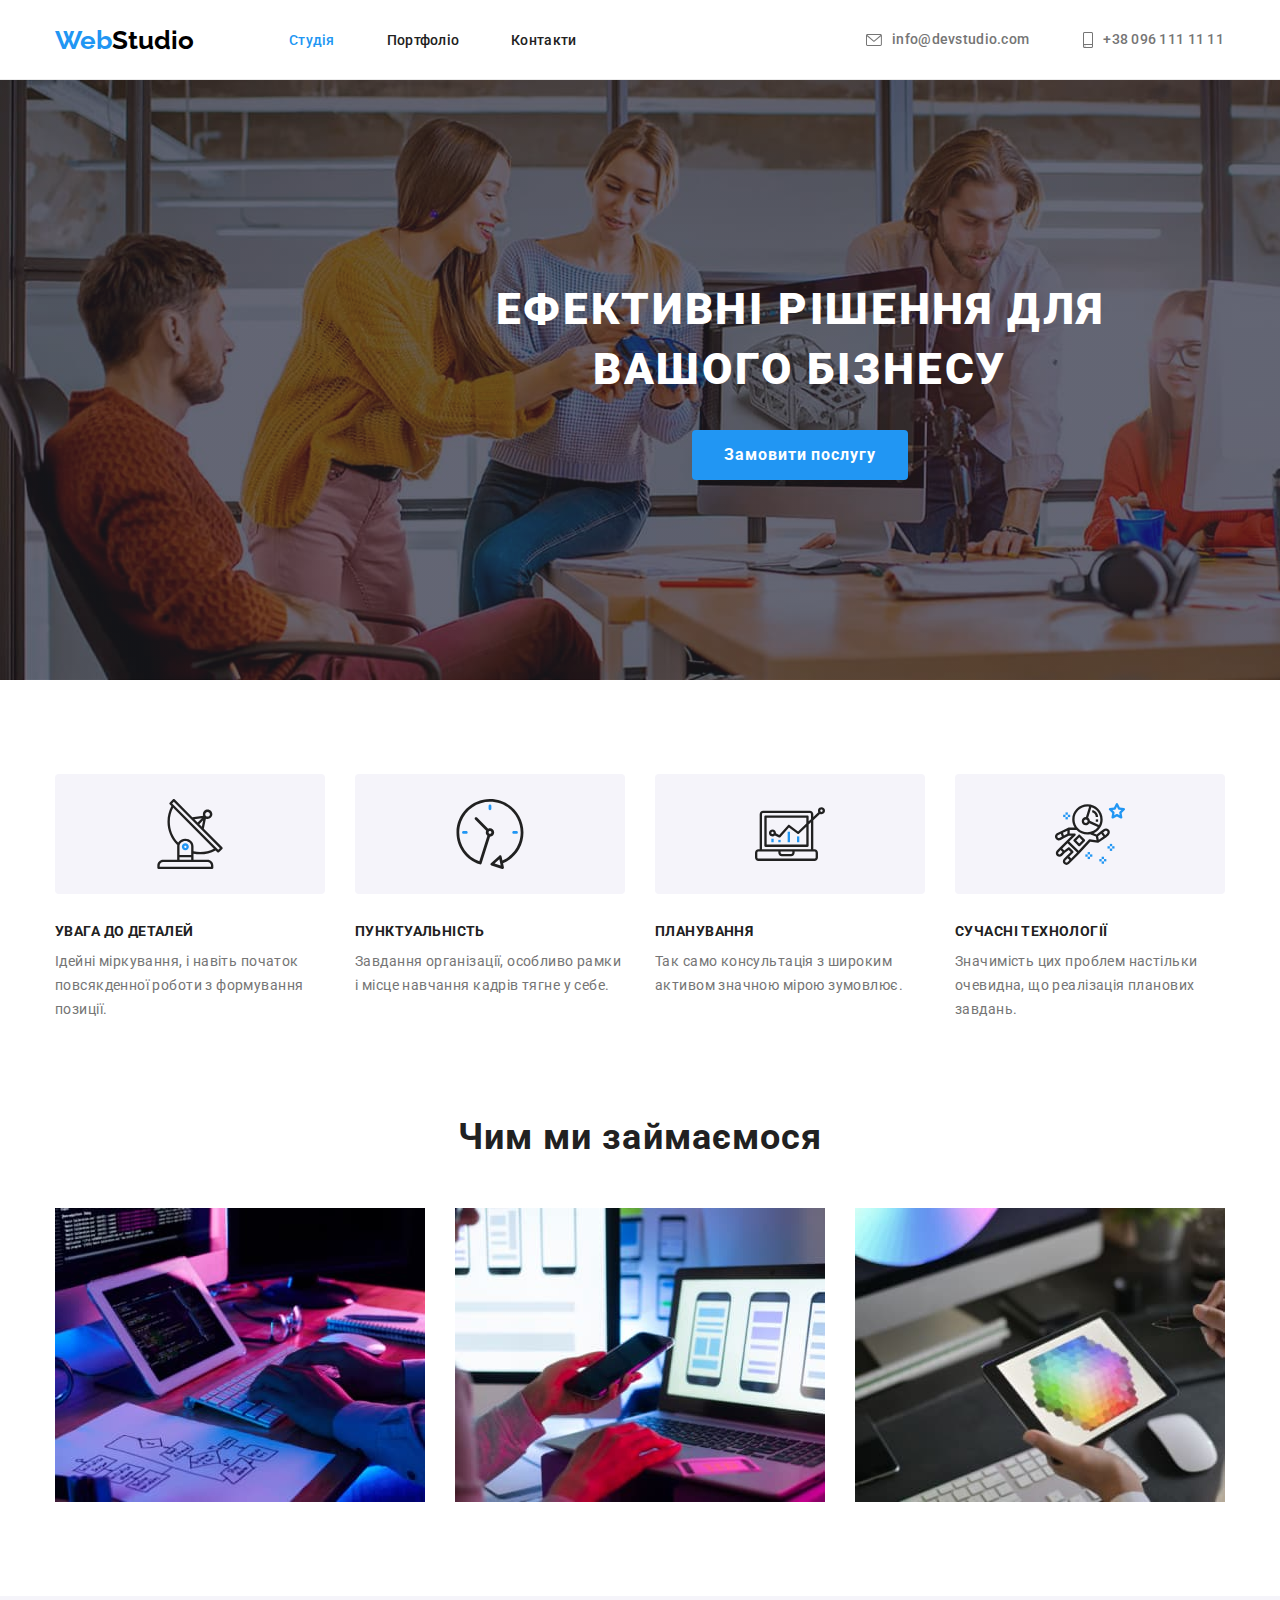
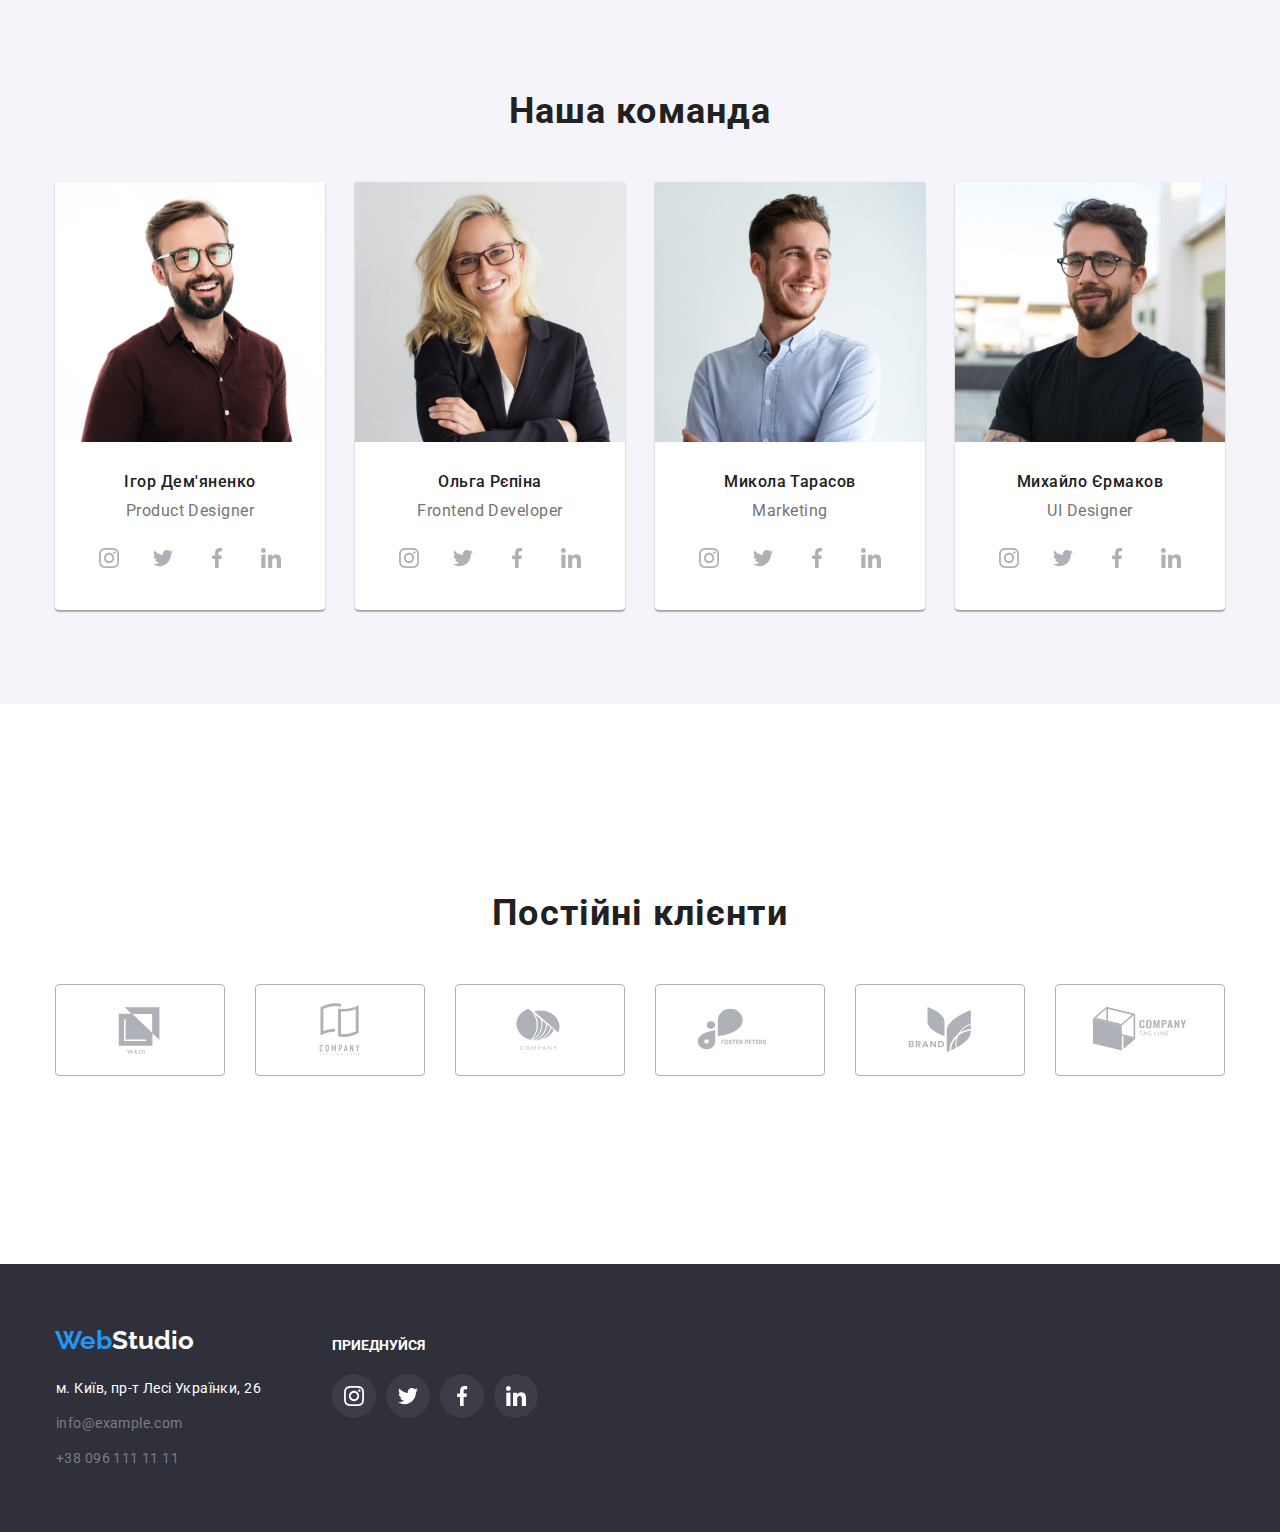
==== commit 2d4e4fa9: "correction wh-04" ====
--- a/index.html
+++ b/index.html
@@ -15,7 +15,6 @@
     />
     <link rel="stylesheet" href="./css/styles.css" />
   </head>
-  <!-- Body-->
   <body class="main-page">
     <!-- Header-->
     <header>
@@ -339,9 +338,9 @@
         </div>
       </section>
       <!-- Секція - Постійні клієнти-->
-      <section class="regular-customers">
-        <h2 class="sub-subject team-title">Постійні клієнти</h2>
+      <section class="regular-customers section">
         <div class="container">
+          <h2 class="sub-subject team-title">Постійні клієнти</h2>
           <ul class="logo-customers">
             <li class="icon-clients">
               <a href="" class="icon-clients-link">
@@ -423,28 +422,31 @@
           <ul class="social-list-footer">
             <li class="list-item-footer">
               <a href="" class="social-link-footer">
-                <svg aria-label="інстаграм" class="social-list-icon">
+                <svg
+                  aria-label="інстаграм"
+                  class="social-list-icon icon-footer"
+                >
                   <use href="./images/sprite.svg#icon-instagram"></use>
                 </svg>
               </a>
             </li>
             <li class="list-item-footer">
               <a href="" class="social-link-footer">
-                <svg aria-label="твітер" class="social-list-icon">
+                <svg aria-label="твітер" class="social-list-icon icon-footer">
                   <use href="./images/sprite.svg#icon-twitter"></use>
                 </svg>
               </a>
             </li>
             <li class="list-item-footer">
               <a href="" class="social-link-footer">
-                <svg aria-label="фейсбук" class="social-list-icon">
+                <svg aria-label="фейсбук" class="social-list-icon icon-footer">
                   <use href="./images/sprite.svg#icon-facebook"></use>
                 </svg>
               </a>
             </li>
             <li class="list-item-footer">
               <a href="" class="social-link-footer">
-                <svg aria-label="лінкедін" class="social-list-icon">
+                <svg aria-label="лінкедін" class="social-list-icon icon-footer">
                   <use href="./images/sprite.svg#icon-linkedin"></use>
                 </svg>
               </a>
--- a/css/styles.css
+++ b/css/styles.css
@@ -18,9 +18,12 @@
     --card-shadow: 0px 1px 3px rgba(0, 0, 0, 0.12),
         0px 1px 1px rgba(0, 0, 0, 0.14),
         0px 2px 1px rgba(0, 0, 0, 0.2);
-     --portfolio-shadow: 0px 1px 1px rgba(0, 0, 0, 0.12),
+    --portfolio-shadow: 0px 1px 1px rgba(0, 0, 0, 0.12),
          0px 4px 4px rgba(0, 0, 0, 0.06),
          1px 4px 6px rgba(0, 0, 0, 0.16);
+    --shadow-button: 0px 3px 1px rgba(0, 0, 0, 0.1),
+        0px 1px 2px rgba(0, 0, 0, 0.08),
+        0px 2px 2px rgba(0, 0, 0, 0.12);
 }
 h1, h2, h3, h4, p, ul, span {
     margin-top: 0;
@@ -89,7 +92,7 @@
 .item-contacts {
     display: flex;
     align-items: center;
-    padding: 1px;
+    padding: 1px; 
 } 
 
 .icon-header {
@@ -97,21 +100,15 @@
     fill: currentColor;
 }
 
-/* Hero - flex */
-/* .hero-modify {
-    padding-top: 200px;
-    padding-bottom: 200px;
-    background-color: var(--element-hero);
-}
-*/
-
-.hero-title {
-    display: flex;
-    flex-direction: column;
-    align-items: center;
-    justify-content: center;
-    height: 600px;
-    background-image: linear-gradient(rgba(47, 48, 58, 0.4),rgba(47, 48, 58, 0.4)), url(../images/Img-hero.jpg);
+.hero {
+    padding: 200px 0;
+    width: 1600px;
+    margin: 0 auto;
+    text-align: center;
+    background-repeat: no-repeat;
+    background-position: center;
+    background-size: cover;
+    background-image: linear-gradient(rgba(47, 48, 58, 0.4), rgba(47, 48, 58, 0.4)), url(../images/Img-hero.jpg);
 }
 
 .button-central {
@@ -130,6 +127,10 @@
 .attention-card {
    width: calc((100% - 3 * 30px)/4);
  }
+
+
+
+
 
  .icon-antenna {
     width: 70px;
@@ -240,7 +241,7 @@
     color: var(--main-page);
 }
 
-.item-contacts, .item-navigation, .logo {
+.item-contacts, .item-navigation, .logo, .item-portfolio {
     text-decoration: none;
 }
 
@@ -321,7 +322,6 @@
     display: flex;
     align-items: center;
     justify-content: center; 
-    width: 270px;
     height: 120px;
     border-radius: 4px;
     background-color: var(--bcg-button);
@@ -410,11 +410,11 @@
     justify-content: space-between;
     padding-bottom: 94px;
 }
+
 .icon-clients-link {
     display: flex;
     align-items: center;
     justify-content: center;
-    width: 170px;
     height: 92px;
     border-radius: 4px;
     border:1px solid var(--icon-social);
@@ -425,16 +425,21 @@
     height: 60px;
     fill: var(--icon-social)
 }
-.icon-clients-link:hover {
+.icon-clients-link:hover,
+.icon-clients-link:focus {
     border: 1px solid var(--text-items);
 }
-.icon-clients-link:hover .icon-client-logo {
+.icon-clients-link:hover .icon-client-logo, 
+.icon-clients-link:focus .icon-client-logo {
     fill: var(--text-items);
 }
 .regular-customers {
     margin-top: 94px;
 }
 
+ .icon-clients {
+    width: calc((100% - 5 * 30px)/6);
+ }
 
 
 /* Footer */
@@ -486,10 +491,6 @@
     padding-bottom: 30px;
  }
 
- .social-list-icon {
-    fill: var(--main-page);
- }
-
 .footer-nav, .footer-social {
     display: inline-block;
 }
@@ -504,6 +505,9 @@
     margin-top: 12px;
 }
 
+.icon-footer {
+    fill: var(--main-page);
+}
 .social-link-footer {
     display: flex;
     align-items: center;
@@ -541,6 +545,7 @@
 .list-button:focus {
     color: var(--main-page) ;
     background-color: var(--text-items);
+    box-shadow: var(--shadow-button);
 }
 .list-button {
     font-family: 'Roboto', sans-serif;
@@ -553,6 +558,9 @@
     border: var(--bcg-button);
     border-radius: 4px;
     padding: 6px 22px;
+}
+.item-portfolio {
+    display: block;
 }
 .first {
     padding: 6px 25px;
